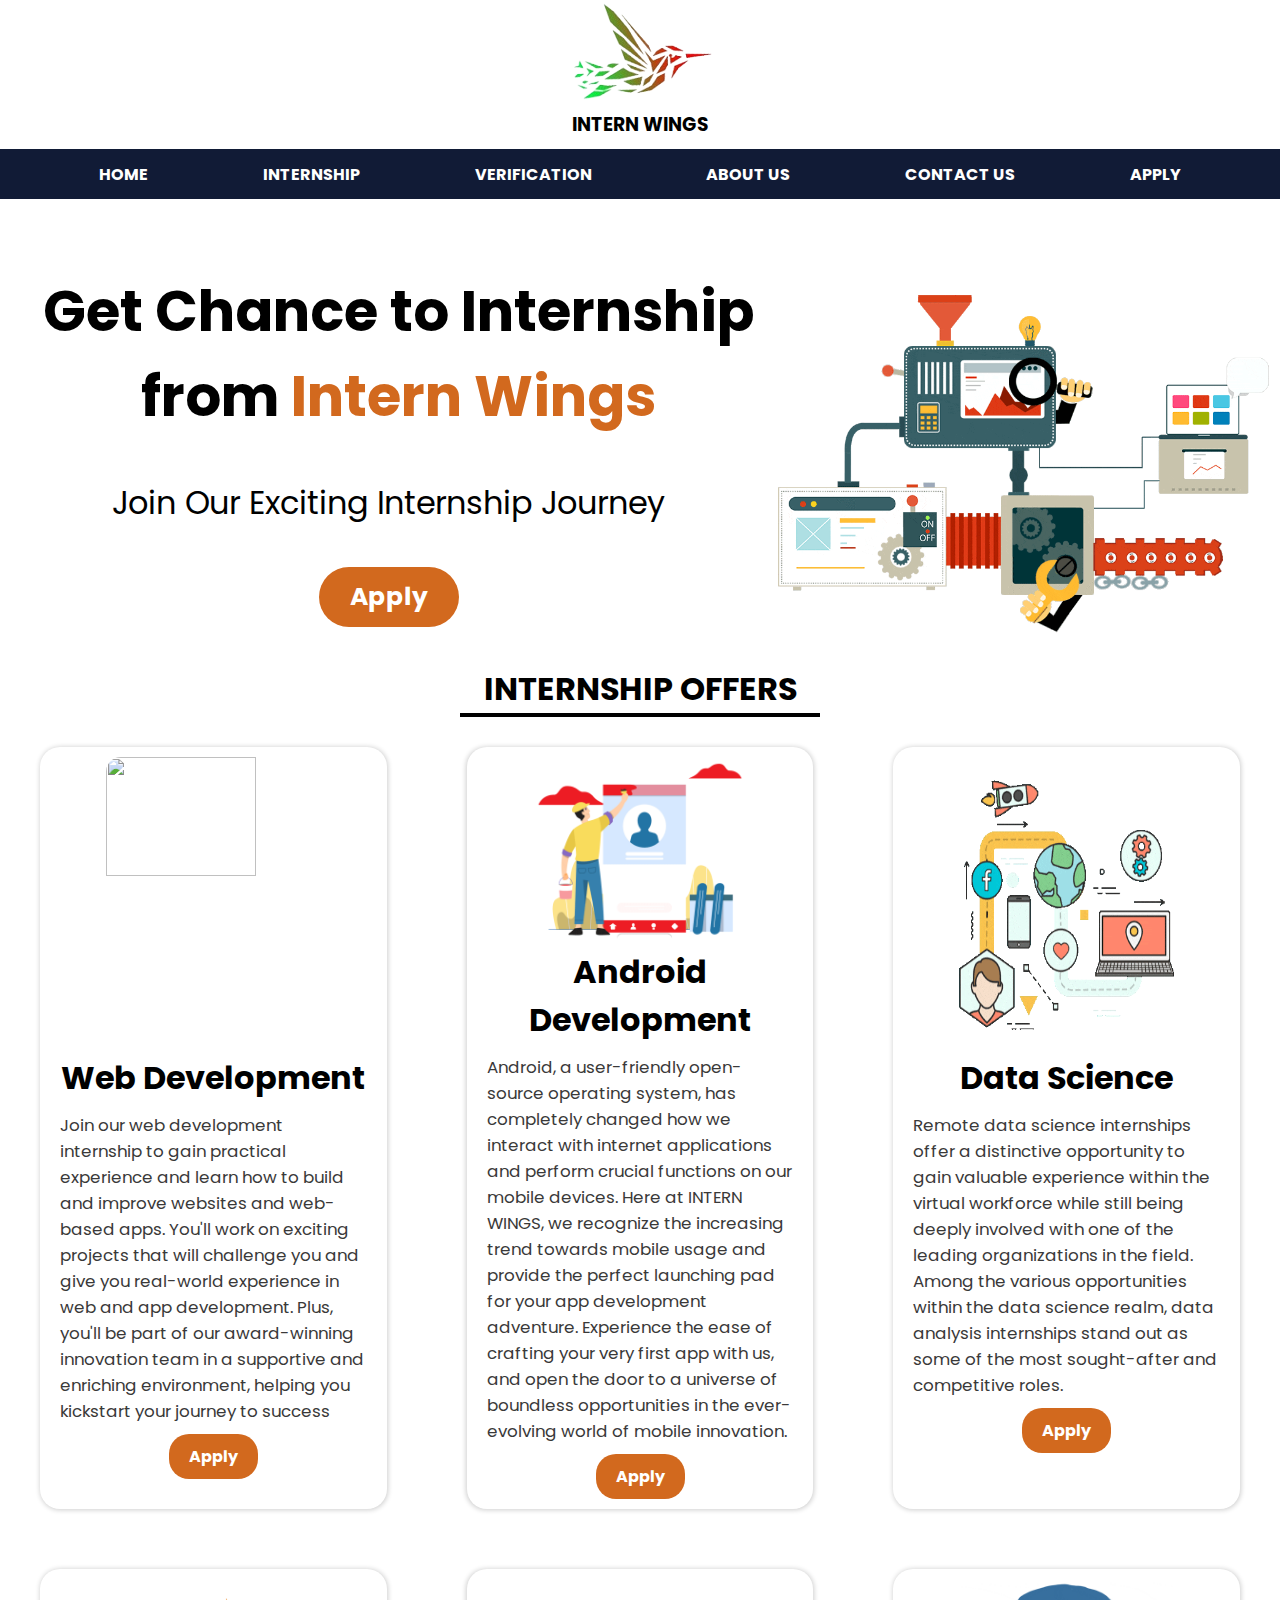
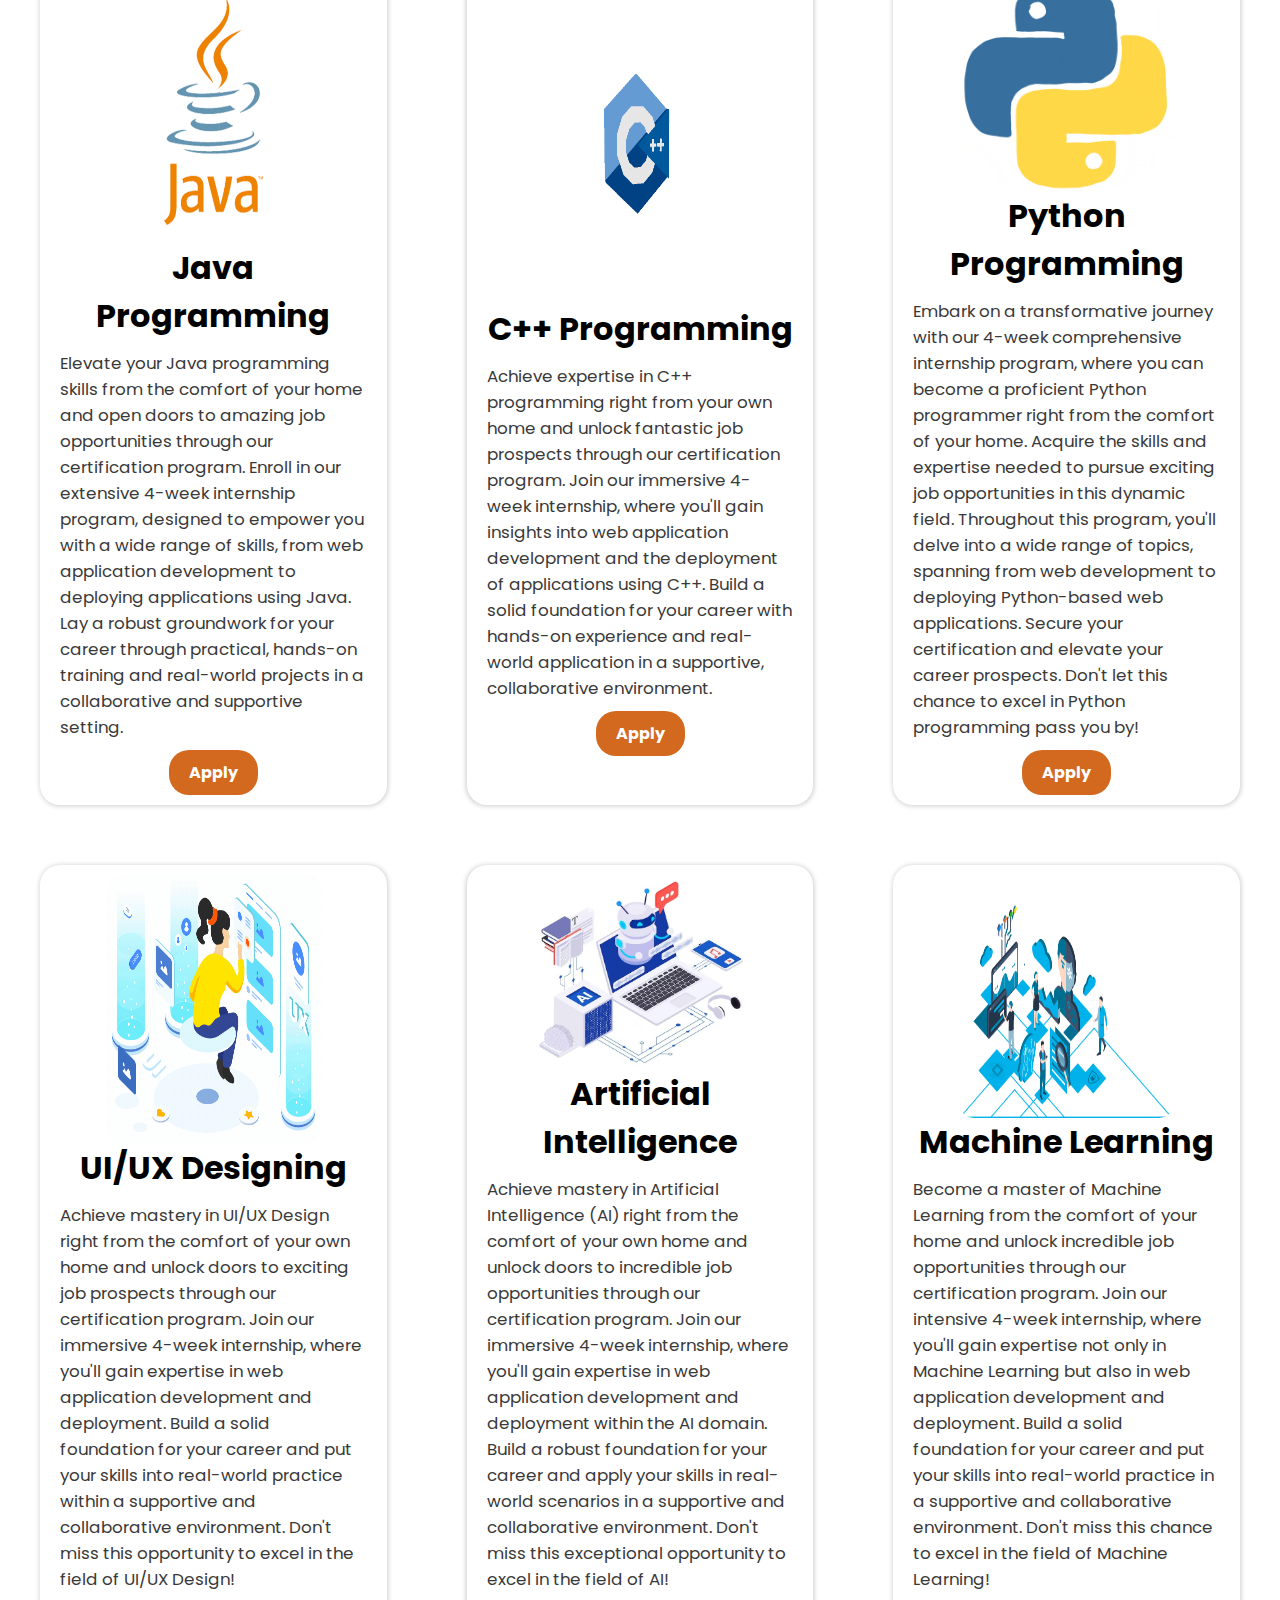
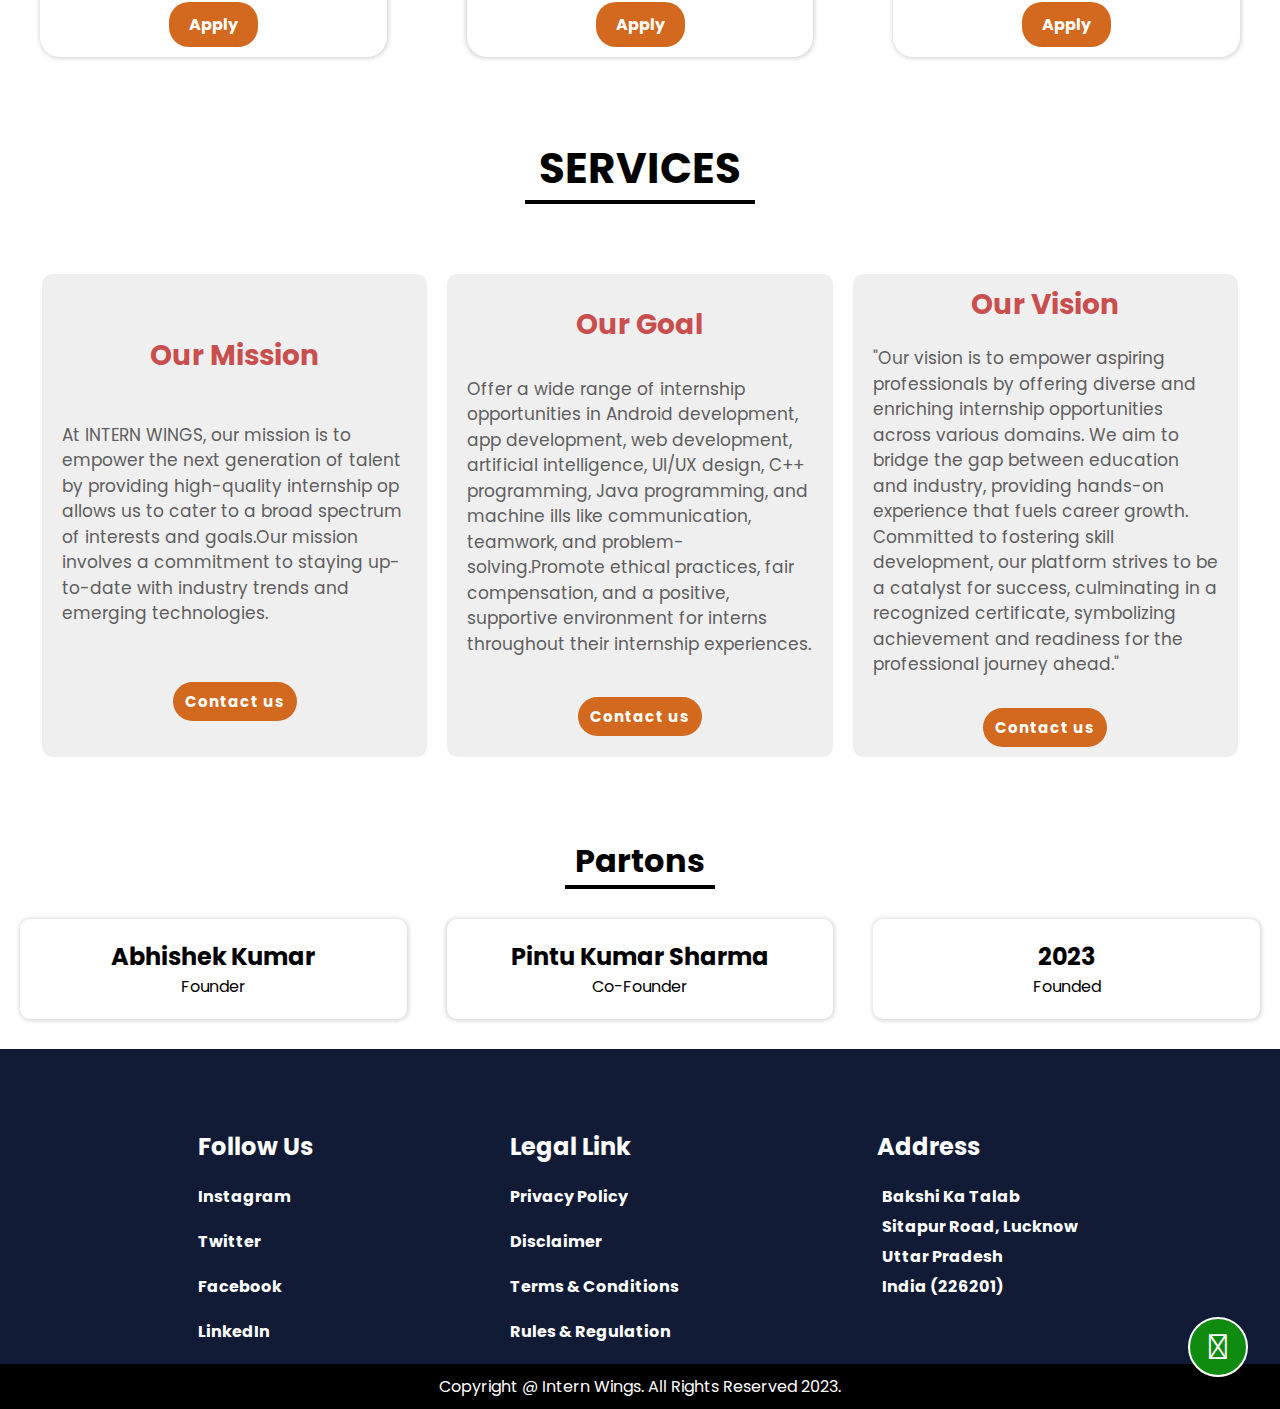
==== index.html @ 5bb70770 "Update index.html" ====
<!DOCTYPE html>
<html lang="en">

<head>
    <meta charset="UTF-8">
    <meta name="viewport" content="width=device-width, initial-scale=1.0">
    <title>internwings</title>
    <link rel="stylesheet" href="https://cdn.jsdelivr.net/npm/locomotive-scroll@3.5.4/dist/locomotive-scroll.css">
    <link rel="stylesheet" href="https://cdnjs.cloudflare.com/ajax/libs/font-awesome/6.5.1/css/all.min.css" integrity="sha512-DTOQO9RWCH3ppGqcWaEA1BIZOC6xxalwEsw9c2QQeAIftl+Vegovlnee1c9QX4TctnWMn13TZye+giMm8e2LwA==" crossorigin="anonymous" referrerpolicy="no-referrer" />
    <link rel="stylesheet" href="style.css">
    <link rel="stylesheet" href="media.css">
    <link rel="stylesheet" href="https://cdnjs.cloudflare.com/ajax/libs/font-awesome/4.7.0/css/font-awesome.min.css">
</head>

<body>
        <!-- wahtsapp -->
        <div class="query">
            <a href="https://api.whatsapp.com/send/?phone=9162320303&text&type=phone_number&app_absent=0">
              <h3><i class="fa-brands fa-whatsapp"></i></h3>
            </a>
           </div>
           <!-- ........................................... -->

    <div class="logo">
        <li><a href="index.html"><img src="img/logo1-removebg-preview.png" alt=""></a></li>
        <li><a href="index.html">
                <h3>INTERN WINGS</h3>
            </a></li>
    </div>
    
                               <!-- NAVBAR -->

    <nav class="navbar">
        <input type="checkbox" id="check">
        <label for="check" class="checkbtn">
            <i class="fa fa-bars"></i>
        </label>
        <label class="logo1">Intern Wings</label>
        <ul>
            <li><a class="active" href="index.html">HOME</a></li>
            <li><a href="#internship">INTERNSHIP</a></li>
            <li><a href="verification.html">VERIFICATION</a></li>
            <li><a href="about.html">ABOUT US</a></li>
            <li><a href="contact.html">CONTACT US</a></li>
            <li><a href="apply.html">APPLY</a></li>
        </ul>
    </nav>
    <div class="panel-1">
        <div class="content">
            <p class="p1">Get Chance to Internship from <span>Intern Wings</span></p>
            <p class="p2">Join Our Exciting Internship Journey</p>
            <a href="apply.html"><button>Apply</button></a>
        </div>
        <div class="gif">
            <img class="img" src="img/head.gif" alt="">
        </div>
    </div>

                   <!-- INTERNSHIP OFFERS SECTION -->

    <div class="panel-2">
        <p class="heading" id="internship">INTERNSHIP OFFERS</p>
        <div class="container">
            <div class="card">
                <img class="img-1" src="img/webdevelopment.gif" alt="">
                <p class="heading-1">Web Development</p>
                <p class="text">Join our web development internship to gain practical experience and learn how to build
                    and
                    improve websites and web-based apps. You'll work on exciting projects that will challenge you and
                    give you real-world experience in web and app development. Plus, you'll be part of our award-winning
                    innovation team in a supportive and enriching environment, helping you kickstart your journey to
                    success</p>
                <a href="https://forms.gle/hcS3HsdXzcc9DKRi8" class="button">Apply</a>
            </div>
            <div class="card">
                <img class="img-1" src="img/android.gif" alt="">
                <p class="heading-1">Android Development</p>
                <p class="text">Android, a user-friendly open-source operating system, has completely changed how we
                    interact with internet applications and perform crucial functions on our mobile devices. Here at
                    INTERN WINGS, we recognize the increasing trend towards mobile usage and provide the perfect
                    launching pad for your app development adventure. Experience the ease of crafting your very first
                    app with us, and open the door to a universe of boundless opportunities in the ever-evolving world
                    of mobile innovation.</p>
                <a href="https://forms.gle/hcS3HsdXzcc9DKRi8" class="button">Apply</a>
            </div>
            <div class="card">
                <img class="img-1" src="img/img5.gif" alt="">
                <p class="heading-1">Data Science</p>
                <p class="text">Remote data science internships offer a distinctive opportunity to gain valuable
                    experience
                    within the virtual workforce while still being deeply involved with one of the leading organizations
                    in the field. Among the various opportunities within the data science realm, data analysis
                    internships stand out as some of the most sought-after and competitive roles.</p>
                <a href="https://forms.gle/hcS3HsdXzcc9DKRi8" class="button">Apply</a>
            </div>
            <div class="card">
                <img class="img-1" src="img/java.gif" alt="">
                <p class="heading-1">Java Programming</p>
                <p class="text">Elevate your Java programming skills from the comfort of your home and open doors to
                    amazing job opportunities through our certification program. Enroll in our extensive 4-week
                    internship program, designed to empower you with a wide range of skills, from web application
                    development to deploying applications using Java. Lay a robust groundwork for your career through
                    practical, hands-on training and real-world projects in a collaborative and supportive setting.</p>
                <a href="https://forms.gle/hcS3HsdXzcc9DKRi8" class="button">Apply</a>
            </div>
            <div class="card">
                <img class="img-1" src="img/c++.gif" alt="">
                <p class="heading-1">C++ Programming</p>
                <p class="text">Achieve expertise in C++ programming right from your own home and unlock fantastic job
                    prospects through our certification program. Join our immersive 4-week internship, where you'll gain
                    insights into web application development and the deployment of applications using C++. Build a
                    solid foundation for your career with hands-on experience and real-world application in a
                    supportive, collaborative environment.</p>
                <a href="https://forms.gle/hcS3HsdXzcc9DKRi8" class="button">Apply</a>
            </div>
            <div class="card">
                <img class="img-1" src="img/python.gif" alt="">
                <p class="heading-1">Python Programming</p>
                <p class="text">Embark on a transformative journey with our 4-week comprehensive internship program,
                    where
                    you can become a proficient Python programmer right from the comfort of your home. Acquire the
                    skills and expertise needed to pursue exciting job opportunities in this dynamic field. Throughout
                    this program, you'll delve into a wide range of topics, spanning from web development to deploying
                    Python-based web applications. Secure your certification and elevate your career prospects. Don't
                    let this chance to excel in Python programming pass you by!</p>
                <a href="https://forms.gle/hcS3HsdXzcc9DKRi8" class="button">Apply</a>
            </div>
            <div class="card">
                <img class="img-1" src="img/ui.gif" alt="">
                <p class="heading-1">UI/UX Designing</p>
                <p class="text">Achieve mastery in UI/UX Design right from the comfort of your own home and unlock doors
                    to
                    exciting job prospects through our certification program. Join our immersive 4-week internship,
                    where you'll gain expertise in web application development and deployment. Build a solid foundation
                    for your career and put your skills into real-world practice within a supportive and collaborative
                    environment. Don't miss this opportunity to excel in the field of UI/UX Design!</p>
                <a href="https://forms.gle/hcS3HsdXzcc9DKRi8" class="button">Apply</a>
            </div>
            <div class="card">
                <img class="img-1" src="img/aisimmage.jpg" alt="">
                <p class="heading-1">Artificial Intelligence</p>
                <p class="text">Achieve mastery in Artificial Intelligence (AI) right from the comfort of your own home
                    and
                    unlock doors to incredible job opportunities through our certification program. Join our immersive
                    4-week internship, where you'll gain expertise in web application development and deployment within
                    the AI domain. Build a robust foundation for your career and apply your skills in real-world
                    scenarios in a supportive and collaborative environment. Don't miss this exceptional opportunity to
                    excel in the field of AI!</p>
                <a href="https://forms.gle/hcS3HsdXzcc9DKRi8" class="button">Apply</a>
            </div>
            <div class="card">
                <img class="img-1" src="img/ML.gif" alt="">
                <p class="heading-1">Machine Learning</p>
                <p class="text">Become a master of Machine Learning from the comfort of your home and unlock incredible
                    job
                    opportunities through our certification program. Join our intensive 4-week internship, where you'll
                    gain expertise not only in Machine Learning but also in web application development and deployment.
                    Build a solid foundation for your career and put your skills into real-world practice in a
                    supportive and collaborative environment. Don't miss this chance to excel in the field of Machine
                    Learning!</p>
                <a href="https://forms.gle/hcS3HsdXzcc9DKRi8" class="button">Apply</a>
            </div>
        </div>
    </div>

    <!-- panel-4 -->

    <div class="section">
        <div class="title">
            <h1>SERVICES</h1>
        </div>
        <div class="services-home">
            <div class="card">
                <div class="icon">
                    <i></i>
                </div>
                <h2>Our Mission</h2>
                <p>At INTERN WINGS, our mission is to empower the next generation of talent by providing high-quality
                    internship op allows us to cater
                    to a broad spectrum of interests and goals.Our mission involves a commitment to staying up-to-date
                    with industry trends and emerging technologies. </p>
                <a href="#lastfooter" class="button">Contact us</a>
            </div>

            <div class="card">
                <div class="icon">
                    <i></i>
                </div>
                <h2>Our Goal</h2>
                <p>Offer a wide range of internship opportunities in Android development, app development, web
                    development, artificial intelligence, UI/UX design, C++ programming, Java programming, and machine
                    ills like communication, teamwork, and problem-solving.Promote
                    ethical practices, fair compensation, and a positive, supportive environment for interns throughout
                    their internship experiences.</p>
                <a href="#lastfooter" class="button">Contact us</a>
            </div>


            <div class="card">
                <div class="icon">
                    <i></i>
                </div>
                <h2>Our Vision</h2>
                <p>"Our vision is to empower aspiring professionals by offering diverse and enriching internship
                    opportunities across various domains. We aim to bridge the gap between education and industry,
                    providing hands-on experience that fuels career growth. Committed to fostering skill development,
                    our platform strives to be a catalyst for success, culminating in a recognized certificate,
                    symbolizing achievement and readiness for the professional journey ahead."</p>
                <a href="#lastfooter" class="button">Contact us</a>
            </div>
        </div>
    </div>



    <!-- panel-3 -->
    <div class="panel-3">
        <h1>Partons</h1>
        <div class="panel-3-base">
            <div class="panel-3-box">
                <a href="#">
                    <h2>Abhishek Kumar</h2>
                </a>
                <p><a href="#">Founder</a></p>
            </div>
            <div class="panel-3-box">
                <a href="#">
                    <h2>Pintu Kumar Sharma </h2>
                </a>
                <p><a href="#">Co-Founder</a></p>
            </div>
            <div class="panel-3-box">
                <h2>2023</h2>
                <p>Founded</p>
            </div>
        </div>
    </div>


    <!-- <div class="view">
        <p>Viewed</p>
        <h1 id="count">0</h1>
        <p>times</p>
    </div>

    <script>
        const countE1 = document.getElementById("count");
        countvisits();

        function countvisits(){
            fetch("")
            .then((res)=> res.json())
            .then((res)=> {
                countE1.innerHTML =res.value;
            });
        }
    </script> -->


    <!-- footer area -->

    <footer>
        <div id="lastfooter" class="usefullist">
            <div  class="implinks">
                <h2>Follow Us</h2>
                <li><a href="#">Instagram</a></li>
                <li><a href="#">Twitter</a></li>
                <li><a href="#">Facebook</a></li>
                <li><a href="https://www.linkedin.com/company/intern-wings/">LinkedIn</a></li>
            </div>

            <div  class="legal">
                <h2>Legal Link</h2>
                <li><a href="#">Privacy Policy</a></li>
                <li><a href="#">Disclaimer</a></li>
                <li><a href="#">Terms & Conditions</a></li>
                <li><a href="https://www.linkedin.com/company/intern-wings/">Rules & Regulation</a></li>
            </div>
            <!-- <div class="contact">
                <h2>Contact Us</h2>
                <li><a href="internwing@gmail.com">internwing@gmail.com</a></li>
            </div> -->
            <div class="address">
                <h2>Address</h2>
                <p class="addpara">Bakshi Ka Talab</p>
                <p>Sitapur Road, Lucknow </p>
                <p>Uttar Pradesh</p>
                <p>India (226201)</p>
            </div>
        </div>
        <div class="copyright">
            <p>Copyright @ Intern Wings. All Rights Reserved 2023.</p>
        </div>
    </footer>

<script src="https://cdn.jsdelivr.net/npm/locomotive-scroll@3.5.4/dist/locomotive-scroll.js"></script>
<script src="scripct.js"></script>
</body>
</html>
---- style.css ----
@import url('https://fonts.googleapis.com/css?family=poppins:400,700,900');
*{
    margin: 0;
    padding: 0;
    box-sizing: border-box;
    list-style: none;
    text-decoration: none;
    font-family: "Poppins", sans-serif;
}

body{

    position: relative;
}
.query{

    width: 60px;
    height: 60px;
    right: 2rem;
    bottom: 2rem;
    align-items: center;
    text-align: center;
    color: #fff;
    position: absolute;
    border: 2px solid #fff;
    border-radius: 50%;
    display: inline-flex;
    justify-content: center;
    background-color: rgb(15, 139, 15);
}

.query a{

    text-decoration: none;
    color: #fff;
    font-size: 30px;
}

.logo{
    text-align: center;
    margin-bottom: 10px;
} 
.logo h3{
    color: black;
}
.navbar{
    background-color: rgb(17, 27, 54);
    height: 50px;
    width: 100%;
}
label.logo1{
    color: white;
    font-size: 35px;
    line-height: 50px;
    padding: 0 50px;
    font-weight: bold;
    display: none;
}
.navbar ul {
    justify-content: space-evenly;
    display: flex;
}
.navbar ul li{
    display: inline-flex;
    line-height: 50px;
    margin: 0.5px;
}
.navbar ul li a{
    color: white;
    font-size: 1rem;
    font-weight: bold;
    padding: 0px 15px;
    text-transform: uppercase;
}
.navbar ul li a:hover{
    color: rgb(252, 151, 56);
}
.checkbtn{
    font-size: 1.5rem;
    color: white;
    float: right;
    line-height: 50px;
    margin-right: 15px;
    cursor: pointer;
    display: none;
}
#check{
    display: none;
}

/*panel-1*/
.panel-1{
    display: flex;
    width: 100%;
}
.panel-1 .content{
    text-align: center;
}
.panel-1 .content .p1{
    font-size: 3.5rem;
    font-weight: bold;
    padding-top: 70px;
    padding-left: 20px;
}
.panel-1 .content .p1 span{
    color: chocolate;
}
.panel-1 .content .p2{
    font-size: 2rem;
    padding: 40px;
}
.panel-1 .content button{
    font-size: 25px;
    border-radius: 50px;
    border: transparent;
    color: white;
    background-color: chocolate;
    height: 60px;
    width: 140px;
    font-weight: bold;
}

.panel-1 .gif .img{
    
    width: 100%;
    padding-right: 10px;
}
.panel-1 .content button:hover{
    background-color: royalblue;
    
}


/* pannel-2 */
.panel-2{
    max-width: 100%;
    margin: 0 auto;
}
.panel-2 .heading{
    text-align: center;
    font-size: 2rem;
    margin-top: 20px;
    font-weight: bold ;
}

.panel-2 .heading::after{
    content: "";
    height: 4px;
    width: 40vh;
    background-color: #000;
    display: block;
    margin:auto;
}

.panel-2 .container {
    align-items: center;
    flex-wrap: wrap;
    display: flex;
    justify-content: space-between; 
}
.container .card{
    flex:  1 1 20rem;
    display: flex;
    margin: 30px 40px;
    flex-direction: column;
    background-color: #ffff;
    box-shadow: .01px .01px 5px .01px #cecece;
    padding: 10px 20px;
    border-radius: 20px;
    align-self: normal;
    align-items: center;
}
.card img{
    height: 40%;
    width: 70%;
    border-radius: 15px;
    
}

.card p{
    margin-bottom: 10px;
}
.card .heading-1{
    font-size: 2rem;
    font-weight: bold;
    text-align: center;
}
.card .text{
    font-size: 1.05rem;
    color: #3a3939;
}
.card .button{
    display: inline-block;
    background-color: chocolate;
    color: white;
    text-align: center;
    padding: 10px 20px;
    font-weight: bold;
    border-radius: 20px;
    /* -webkit-border-radius:5px;
    -moz-border-radius: 5px;
    -ms-border-radius:5px;
    -o-border-radius:5px; */
}
.card .button:hover{
    background-color: royalblue; 
}

/* panel-3 */

.panel-3{
    width: 100%;
}
 
.panel-3 h1{
    text-align: center;
    margin-top: 80px;
}

.panel-3 h1::after{

    content: "";
    height: 4px;
    width: 150px;
    background-color: #000;
    display: block;
    margin:auto;
   
}
.panel-3 .panel-3-base{
    align-items: center;
    flex-wrap: wrap;
    display: flex;
    justify-content: space-between; 
}
.panel-3 .panel-3-base .panel-3-box{
    flex:  1 1 20rem;
    display: flex;
    margin: 30px 20px;
    flex-direction: column;
    background-color: #ffff;
    box-shadow: .01px .01px 5px .01px #cecece;
    padding: 20px 30px;
    border-radius: 10px;
    align-self: normal;
    align-items: center;
}
.panel-3-box a{
    color: black;
}





/* panel-4 */
.title h1{
    text-align: center;
    padding-top: 50px;
    font-size: 42px;
}
.title h1::after{
    content: "";
    height: 4px;
    width: 230px;
    background-color: #000;
    display: block;
    margin:auto;

}
.services-home{
    width: 95%;
    display: flex;
    justify-content: space-between;
    align-items: center;
    margin: 70px auto;
    text-align: center;
}
.services-home .card{
    width: 100%;
    display: flex;
    justify-content: space-evenly;
    align-items: center;
    flex-direction: column;
    margin: 0px 10px;
    padding: 10px 20px;
    background-color: #efefef;
    border-radius: 10px;
    align-self: normal;
    cursor: pointer;
}
.services-home .card:hover{
    background-color: #b8d4de;
    transition: 0.4s ease;
}
/* .card .icon{
    font-size: 35px;
    margin-bottom: 10px;

} */
.services-home .card h2{
    font-size: 28px;
    color: #c94f4f;
    margin-bottom: 20px;
}
.services-home .card p{
    font-size: 17px;
    margin-bottom: 30px;
    text-align: left;
    line-height: 1.5;
    color: #5e5e5e;
}
.services-home .button{
    font-size: 15px;
    text-decoration: none;
    color: #fff;
    background-color: chocolate;
    padding: 8px 12px;
    border: 5px;
    letter-spacing: 1px;

}
.services-home .button:hover{
    background-color: royalblue;
    transition: 0.4s ease;
}

/*footer section*/
   /* Footer Area */
footer {

    width: 100%;
    background-color: rgb(17, 27, 54);
}

.usefullist {

    display: flex;
    padding-top: 80px;
    padding-bottom: 20px;
    justify-content: space-evenly;
}

.usefullist li {
    margin-top: 20px;
    list-style: none;
}

.usefullist h2 {
    color: #fff;
}

.address h2{
    margin-bottom: 20px;
}

.usefullist p{
    color: #fff;
    font-weight: bold;
    margin: 5px;
}

.usefullist li a {

    color: #fff;
    font-size: 1rem;
    font-weight: bold;
    text-decoration: none;
}

.usefullist li a:hover {

    color: chocolate;
    transition: all ease 0.5s;
}

.copyright{

    text-align: center;
    font-size: 1rem;
    color: #fff;
    padding: 10px;
    background-color: black;
}


/* services panel-4 */
@media screen and (max-width: 940px){
    .services-home{
        display: flex;
        flex-direction: column;
    }
    .services-home .card{
        width: 100%;
        display: flex;
        justify-content: space-evenly;
        align-items: center;
        flex-direction: column;
        margin: 10px 0px;
        padding: 10px 20px;
        background-color: #efefef;
        border-radius: 10px;
        
    }
}
---- media.css ----
/* navbar */
 @media (max-width: 952px) {
    
    .navbar ul li a{
        font-size: 16px;
    }
}
@media (max-width: 1050px) {
    label.logo1{
        font-size: 5px;
        padding-left: 30px;
        display: inline-block;
    }
    .logo{
        display: none;
    }

    .checkbtn{
        display: block;
    }
    .navbar{
        position: fixed;
        border-bottom: 2px solid #fefefe;
    }
    ul{
        flex-direction: column;
        position: fixed;
        width:50%;
        display: block;
        background: #2c3e50;
        top:50px;
        left: -100%;
        text-align: center;
        transition: all .5s;

    }
    .navbar ul li{
        display: block;
        margin: 3px;
        line-height: 30px;
    }
    .navbar ul li a{
        font-size: 0.9rem;
    }
    /* a.hover,a.active{
        background: none;
        color: #0082e6;
    } */
    #check:checked ~ ul{
        left: 0;

    }
    label.logo1{
        color: white;
        font-size: 1.2rem;
        line-height: 50px;
        padding: 0 10px;
        font-weight: bold;
    }
    
}
@media (max-width: 1050px){
    .panel-1{
        flex-direction: column;
        padding-right: 5px;
    }
    .panel-1 .content .p1{
        font-size: 2.5rem;
    }
    .panel-1 .gif .img{
        width: 100%;
        height: 550px;
        padding: 20px;
        
    }
}

@media (max-width: 530px){
    .panel-1 .content .p1{
        font-size: 2rem;
    }
    .panel-1 .content .p2{
        font-size: 1.5rem;
    }
}
@media (max-width: 370px){
    .panel-1 .content .p1{
        font-size: 1.5rem;
        margin-top: 10px;
    }
    .panel-1 .content .p2{
        font-size: 1.5rem;
    }
    .panel-1 .content button{
        font-size: 20px;
        border-radius: 35px;
        border: transparent;
        color: white;
        background-color: chocolate;
        height: 40px;
        width: 100px;
        font-weight: bold;
    }
}
@media (max-width: 311px){
    .panel-1 .content .p1{
        margin-top: 10px;
        font-size: 1.3rem;
    }
    .panel-1 .content .p2{
        font-size: 1.3rem;
    }
    .panel-1 .content button{
        font-size: 20px;
        border-radius: 35px;
        border: transparent;
        color: white;
        background-color: chocolate;
        height: 50px;
        width: 100px;
        font-weight: bold;
    }
}

/* verification */
@media (max-width: 530px){
    .verification .Verify{
        font-size: 1.2rem;
        padding-top: 10px;
    }

}

@media (max-width: 1050px){
    .Verification{
        margin-top: 100px;
    }
    .Verify{
        margin-top: 50px;

    }
}
@media (max-width: 520px){
    .verification .verifybtn{
        margin-top: 20px;
        padding: 20px;
    }
}




/* footer */

@media (max-width: 530px){
    .usefullist {
        flex-direction: column;
        text-align: center;
        justify-content: center;
    }
    .contact,.address{
        margin-top: 50px;
    }
}
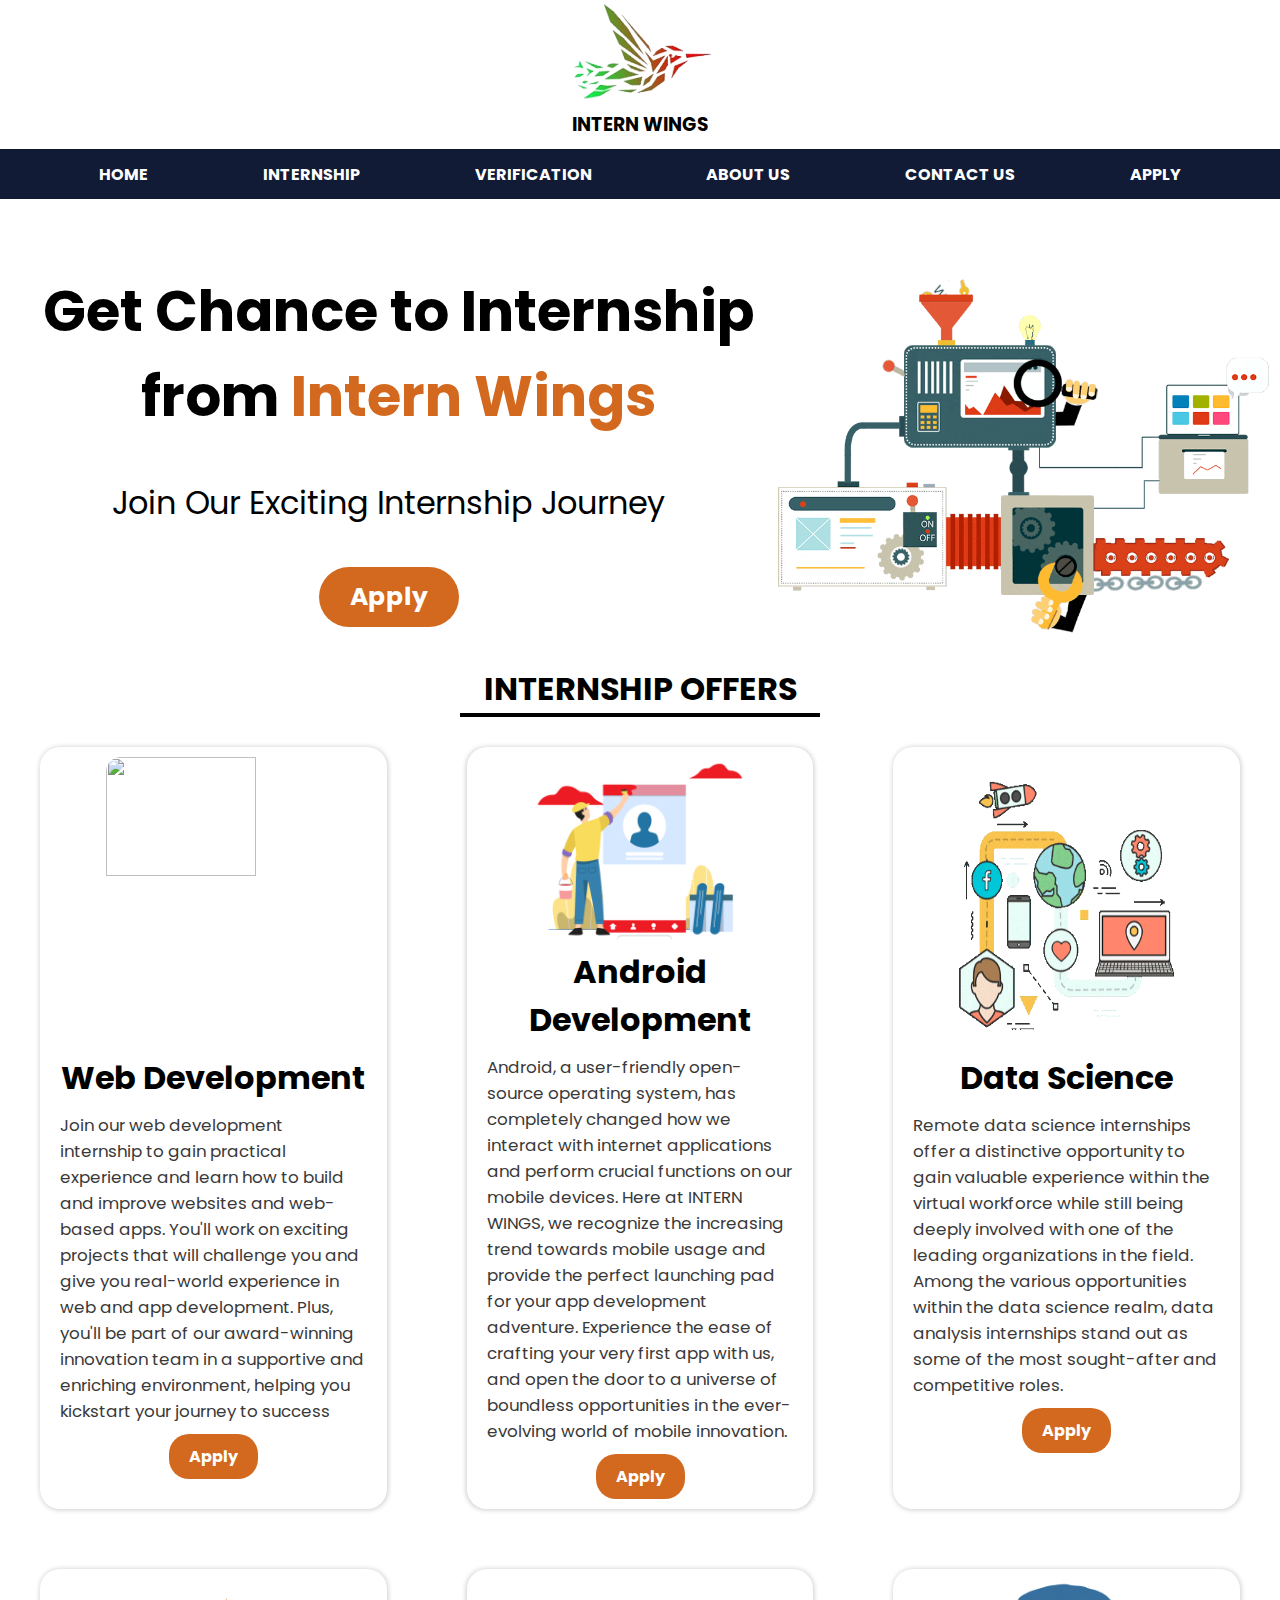
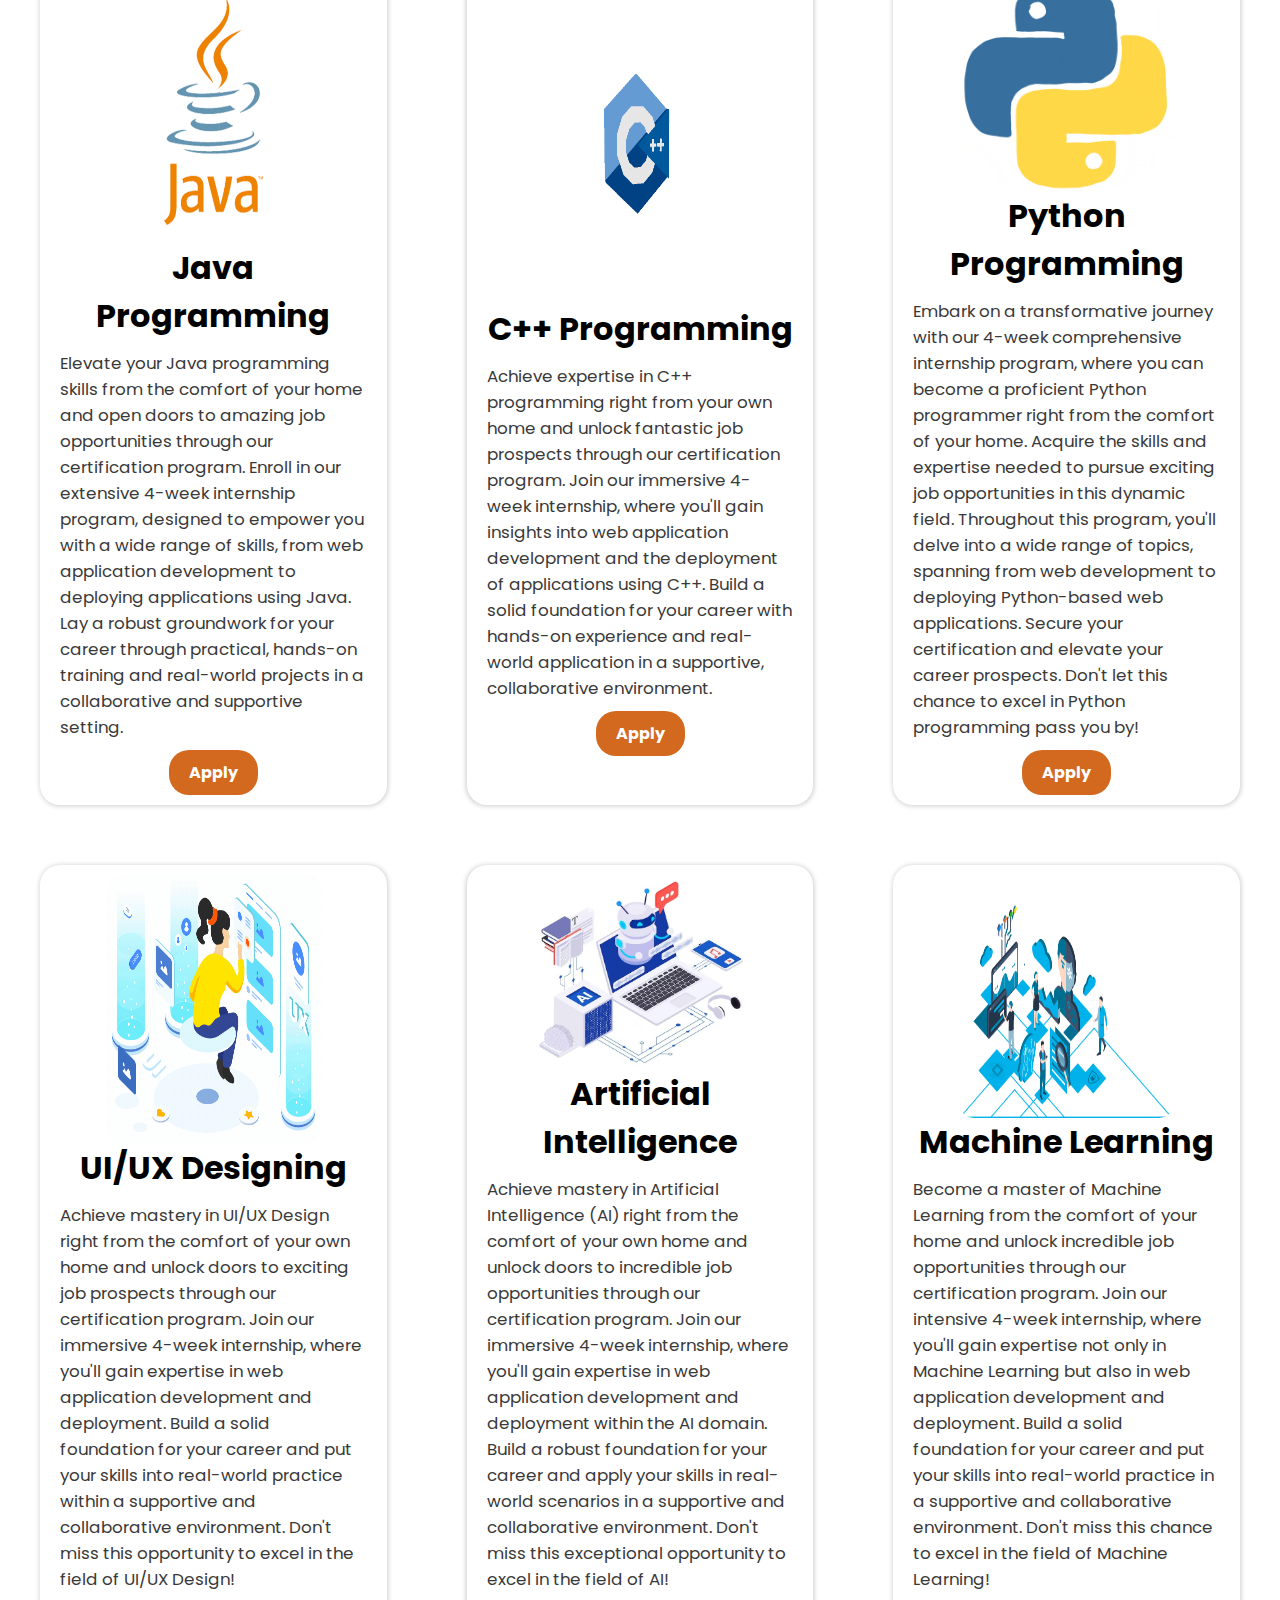
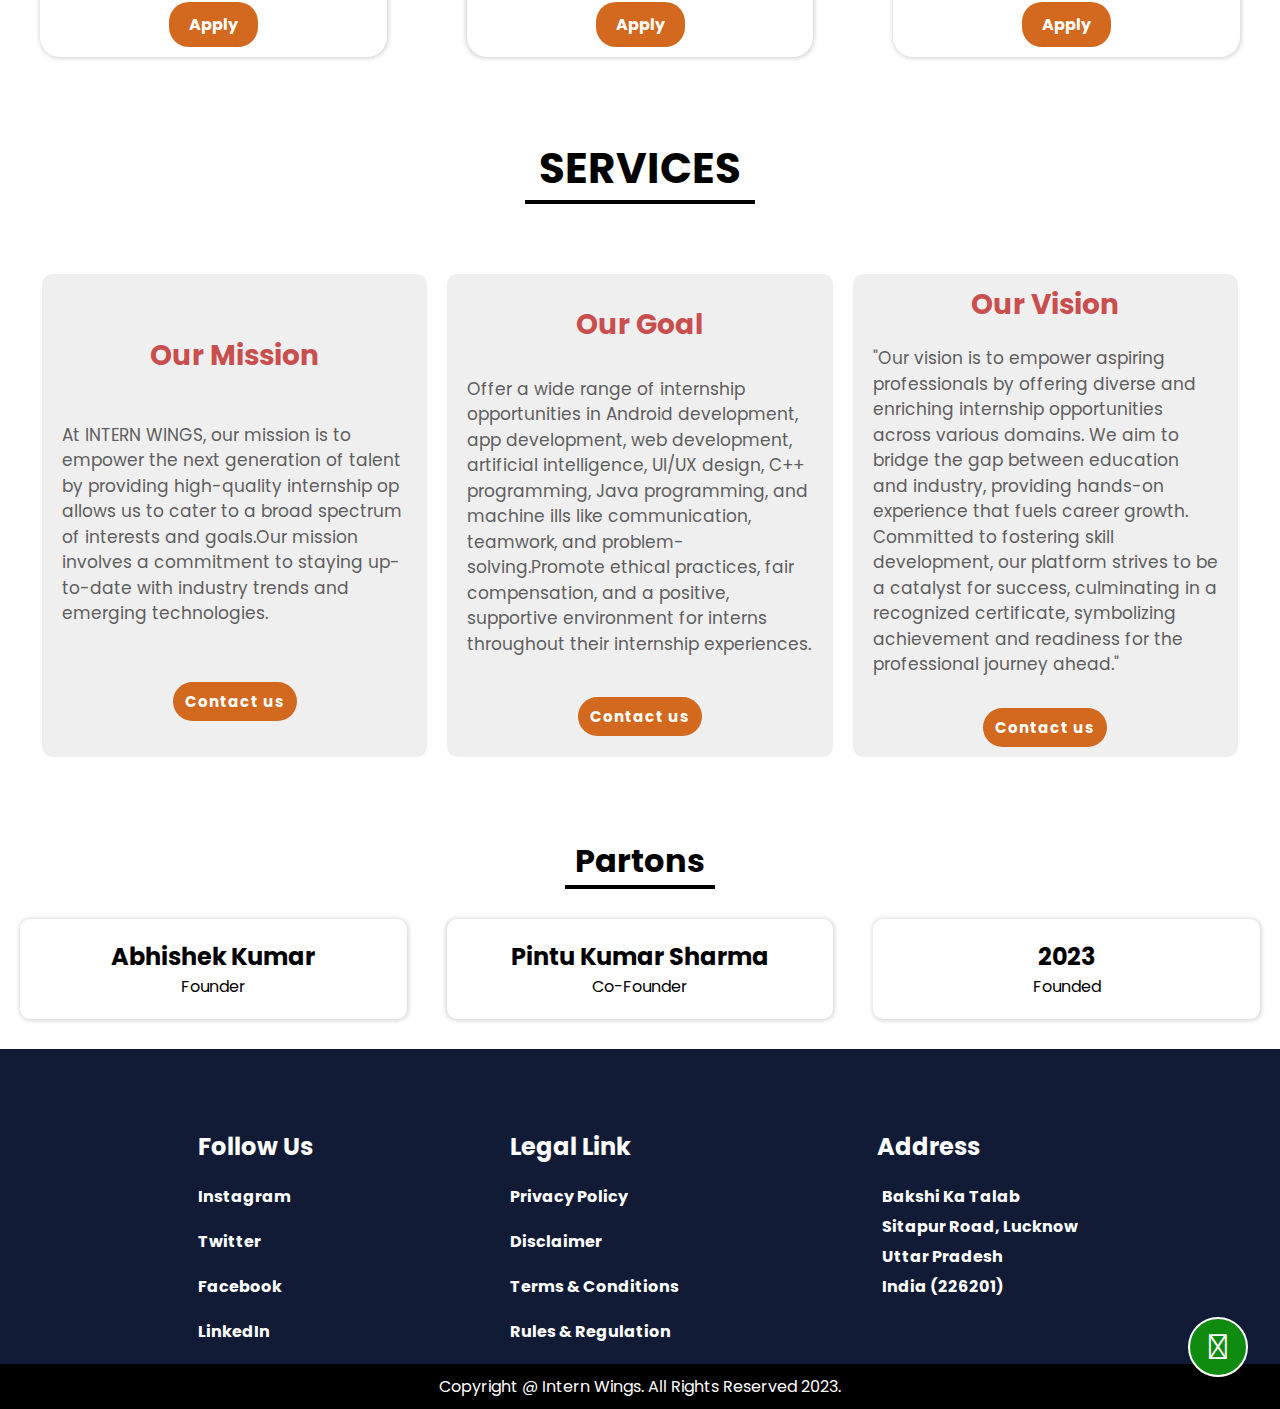
==== commit 967ee86c: "Merge pull request #8 from shivanand91/main" ====
--- a/index.html
+++ b/index.html
@@ -218,10 +218,10 @@
         <h1>Partons</h1>
         <div class="panel-3-base">
             <div class="panel-3-box">
-                <a href="#">
+                <a href="founder.html">
                     <h2>Abhishek Kumar</h2>
                 </a>
-                <p><a href="#">Founder</a></p>
+                <p><a href="founder.html">Founder</a></p>
             </div>
             <div class="panel-3-box">
                 <a href="#">
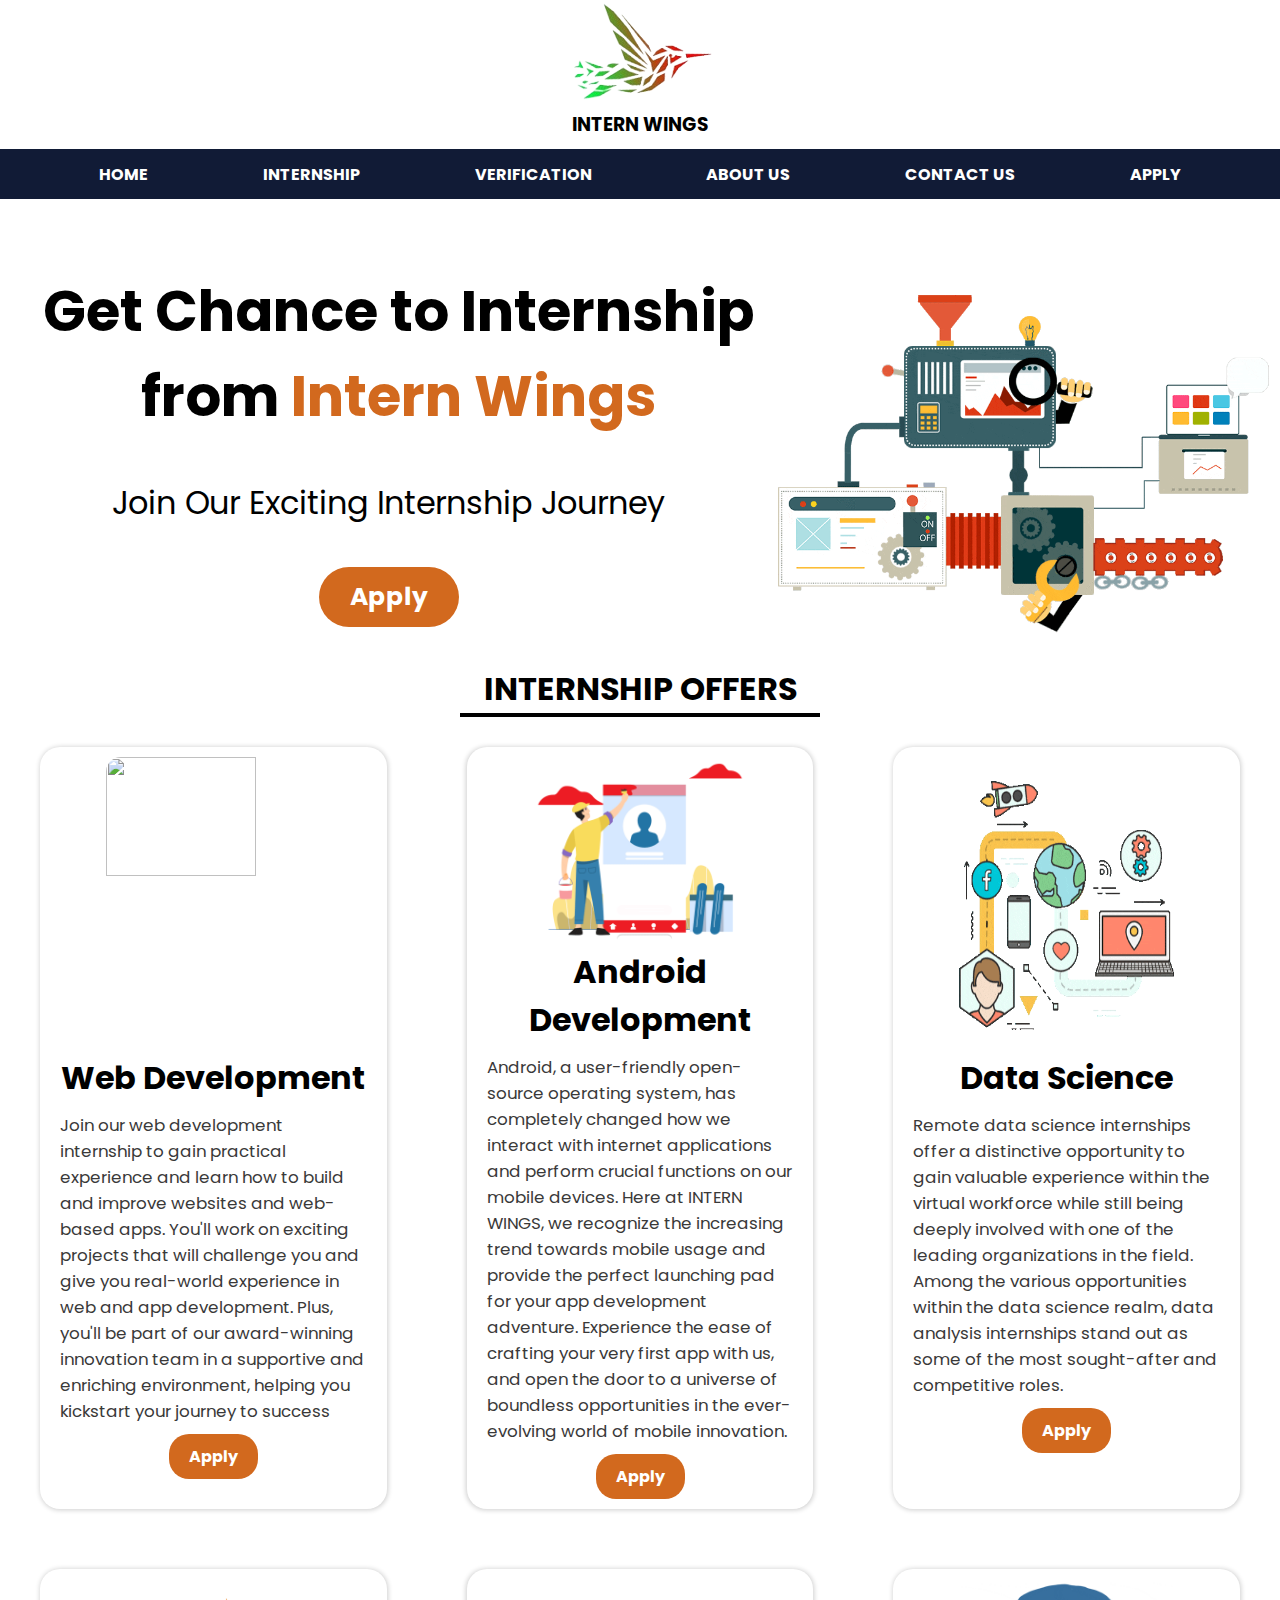
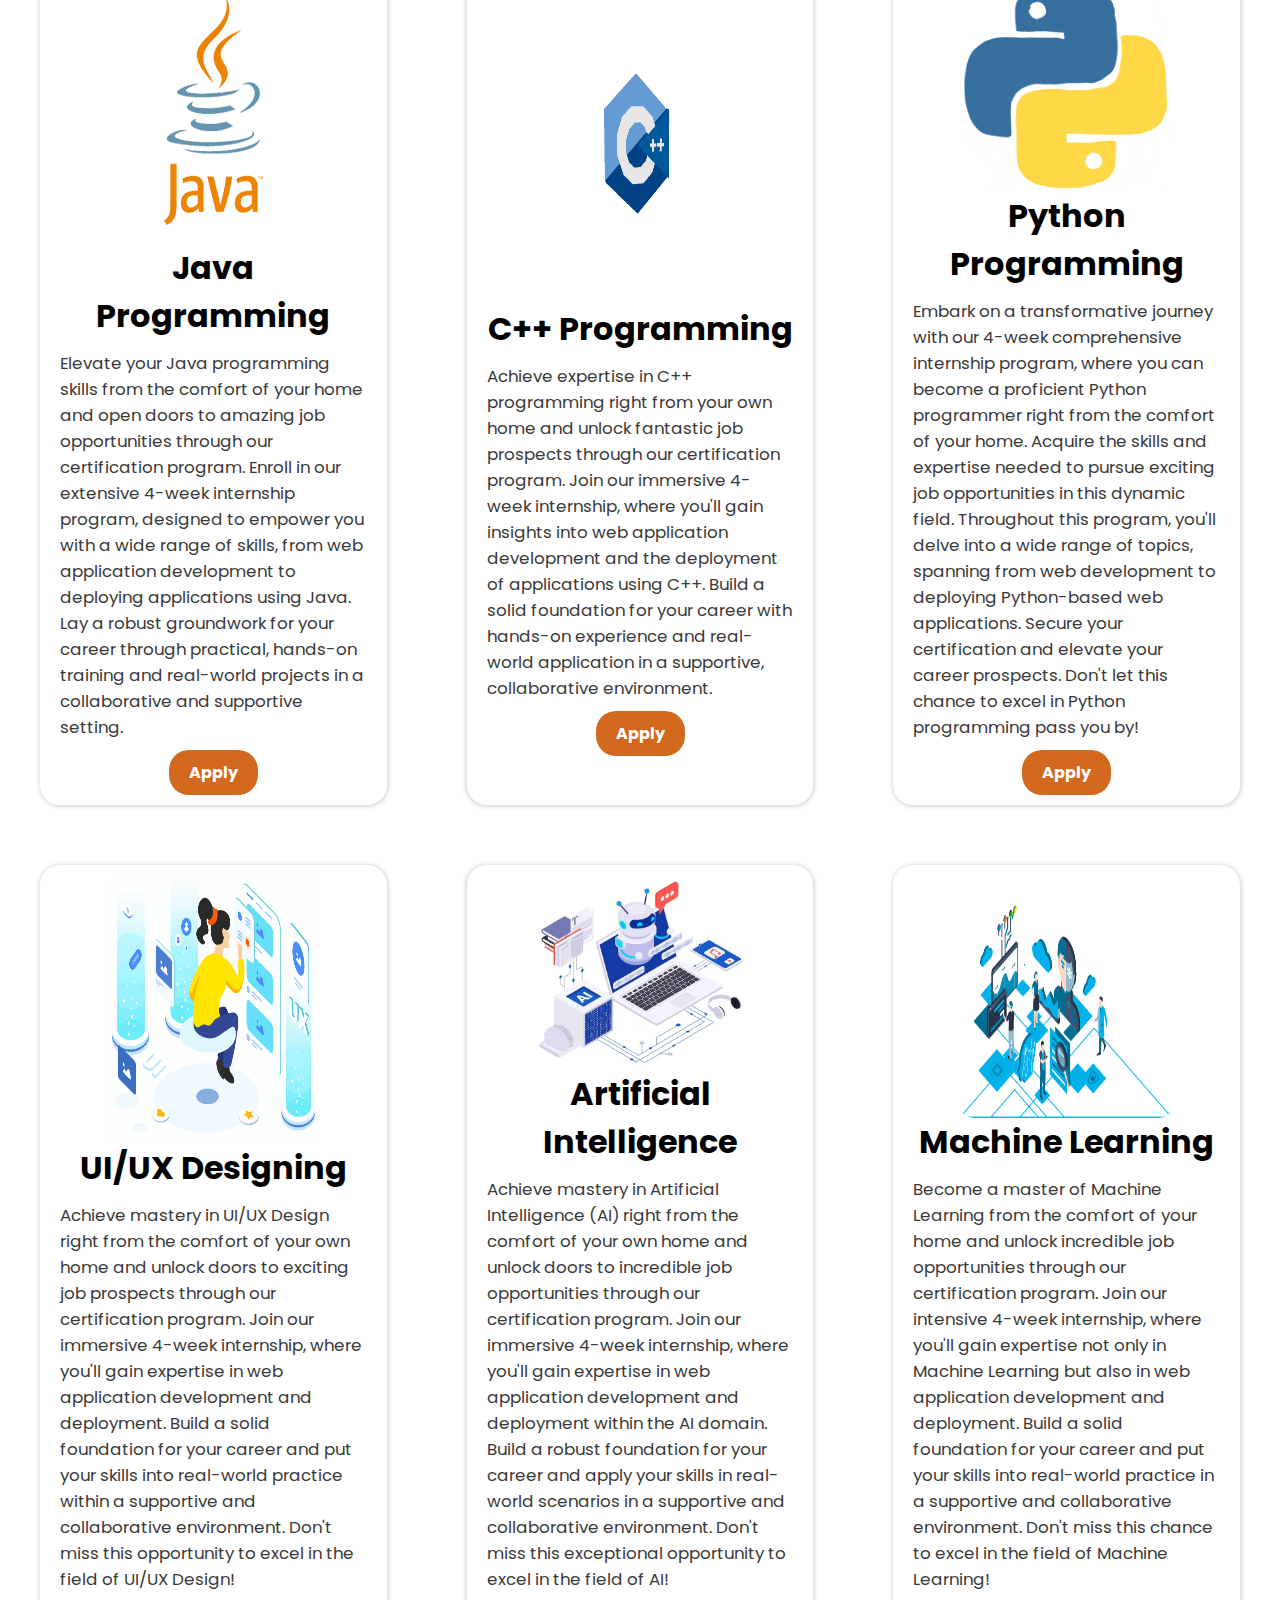
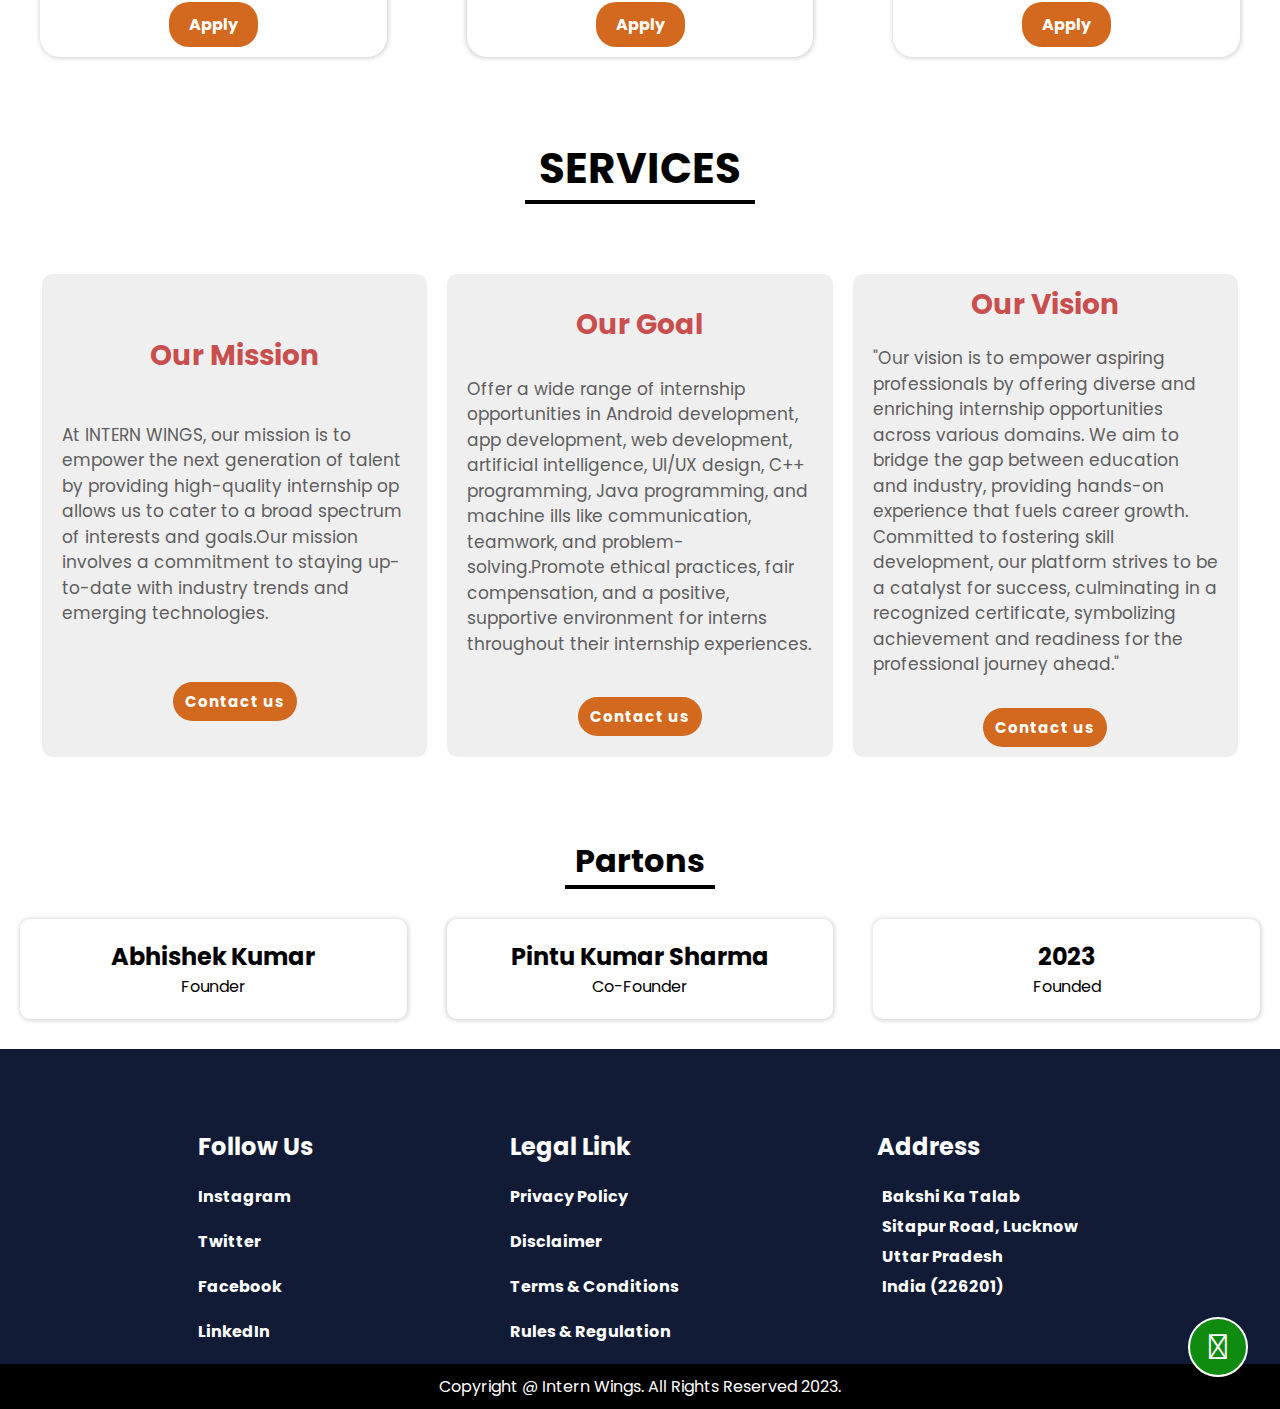
==== commit ee041e15: "Update index.html" ====
--- a/index.html
+++ b/index.html
@@ -6,20 +6,22 @@
     <meta name="viewport" content="width=device-width, initial-scale=1.0">
     <title>internwings</title>
     <link rel="stylesheet" href="https://cdn.jsdelivr.net/npm/locomotive-scroll@3.5.4/dist/locomotive-scroll.css">
-    <link rel="stylesheet" href="https://cdnjs.cloudflare.com/ajax/libs/font-awesome/6.5.1/css/all.min.css" integrity="sha512-DTOQO9RWCH3ppGqcWaEA1BIZOC6xxalwEsw9c2QQeAIftl+Vegovlnee1c9QX4TctnWMn13TZye+giMm8e2LwA==" crossorigin="anonymous" referrerpolicy="no-referrer" />
+    <link rel="stylesheet" href="https://cdnjs.cloudflare.com/ajax/libs/font-awesome/6.5.1/css/all.min.css"
+        integrity="sha512-DTOQO9RWCH3ppGqcWaEA1BIZOC6xxalwEsw9c2QQeAIftl+Vegovlnee1c9QX4TctnWMn13TZye+giMm8e2LwA=="
+        crossorigin="anonymous" referrerpolicy="no-referrer" />
     <link rel="stylesheet" href="style.css">
     <link rel="stylesheet" href="media.css">
     <link rel="stylesheet" href="https://cdnjs.cloudflare.com/ajax/libs/font-awesome/4.7.0/css/font-awesome.min.css">
 </head>
 
 <body>
-        <!-- wahtsapp -->
-        <div class="query">
-            <a href="https://api.whatsapp.com/send/?phone=9162320303&text&type=phone_number&app_absent=0">
-              <h3><i class="fa-brands fa-whatsapp"></i></h3>
-            </a>
-           </div>
-           <!-- ........................................... -->
+    <!-- wahtsapp -->
+    <div class="query">
+        <a href="https://api.whatsapp.com/send/?phone=9162320303&text&type=phone_number&app_absent=0">
+            <h3><i class="fa-brands fa-whatsapp"></i></h3>
+        </a>
+    </div>
+    <!-- ........................................... -->
 
     <div class="logo">
         <li><a href="index.html"><img src="img/logo1-removebg-preview.png" alt=""></a></li>
@@ -27,8 +29,8 @@
                 <h3>INTERN WINGS</h3>
             </a></li>
     </div>
-    
-                               <!-- NAVBAR -->
+
+    <!-- NAVBAR -->
 
     <nav class="navbar">
         <input type="checkbox" id="check">
@@ -56,7 +58,7 @@
         </div>
     </div>
 
-                   <!-- INTERNSHIP OFFERS SECTION -->
+    <!-- INTERNSHIP OFFERS SECTION -->
 
     <div class="panel-2">
         <p class="heading" id="internship">INTERNSHIP OFFERS</p>
@@ -70,7 +72,8 @@
                     give you real-world experience in web and app development. Plus, you'll be part of our award-winning
                     innovation team in a supportive and enriching environment, helping you kickstart your journey to
                     success</p>
-                <a href="https://forms.gle/hcS3HsdXzcc9DKRi8" class="button">Apply</a>
+                <a href="https://forms.gle/krXGixBe2BLHroFJ6"
+                    class="button">Apply</a>
             </div>
             <div class="card">
                 <img class="img-1" src="img/android.gif" alt="">
@@ -81,7 +84,7 @@
                     launching pad for your app development adventure. Experience the ease of crafting your very first
                     app with us, and open the door to a universe of boundless opportunities in the ever-evolving world
                     of mobile innovation.</p>
-                <a href="https://forms.gle/hcS3HsdXzcc9DKRi8" class="button">Apply</a>
+                <a href="https://forms.gle/ycY1yaetkJCb8Th7A" class="button">Apply</a>
             </div>
             <div class="card">
                 <img class="img-1" src="img/img5.gif" alt="">
@@ -91,7 +94,7 @@
                     within the virtual workforce while still being deeply involved with one of the leading organizations
                     in the field. Among the various opportunities within the data science realm, data analysis
                     internships stand out as some of the most sought-after and competitive roles.</p>
-                <a href="https://forms.gle/hcS3HsdXzcc9DKRi8" class="button">Apply</a>
+                <a href="https://forms.gle/x7XEXXCUi5Ec2wVx7" class="button">Apply</a>
             </div>
             <div class="card">
                 <img class="img-1" src="img/java.gif" alt="">
@@ -101,7 +104,7 @@
                     internship program, designed to empower you with a wide range of skills, from web application
                     development to deploying applications using Java. Lay a robust groundwork for your career through
                     practical, hands-on training and real-world projects in a collaborative and supportive setting.</p>
-                <a href="https://forms.gle/hcS3HsdXzcc9DKRi8" class="button">Apply</a>
+                <a href="https://forms.gle/BKjUVdwR6ZVqLb6o7" class="button">Apply</a>
             </div>
             <div class="card">
                 <img class="img-1" src="img/c++.gif" alt="">
@@ -111,7 +114,7 @@
                     insights into web application development and the deployment of applications using C++. Build a
                     solid foundation for your career with hands-on experience and real-world application in a
                     supportive, collaborative environment.</p>
-                <a href="https://forms.gle/hcS3HsdXzcc9DKRi8" class="button">Apply</a>
+                <a href="https://forms.gle/ZK8yKZeaHSSJagis5" class="button">Apply</a>
             </div>
             <div class="card">
                 <img class="img-1" src="img/python.gif" alt="">
@@ -123,7 +126,7 @@
                     this program, you'll delve into a wide range of topics, spanning from web development to deploying
                     Python-based web applications. Secure your certification and elevate your career prospects. Don't
                     let this chance to excel in Python programming pass you by!</p>
-                <a href="https://forms.gle/hcS3HsdXzcc9DKRi8" class="button">Apply</a>
+                <a href="https://forms.gle/69mVPWcjvvXbGpys6" class="button">Apply</a>
             </div>
             <div class="card">
                 <img class="img-1" src="img/ui.gif" alt="">
@@ -134,7 +137,7 @@
                     where you'll gain expertise in web application development and deployment. Build a solid foundation
                     for your career and put your skills into real-world practice within a supportive and collaborative
                     environment. Don't miss this opportunity to excel in the field of UI/UX Design!</p>
-                <a href="https://forms.gle/hcS3HsdXzcc9DKRi8" class="button">Apply</a>
+                <a href="https://forms.gle/ExUpCwaYTAAvevhx8" class="button">Apply</a>
             </div>
             <div class="card">
                 <img class="img-1" src="img/aisimmage.jpg" alt="">
@@ -146,7 +149,7 @@
                     the AI domain. Build a robust foundation for your career and apply your skills in real-world
                     scenarios in a supportive and collaborative environment. Don't miss this exceptional opportunity to
                     excel in the field of AI!</p>
-                <a href="https://forms.gle/hcS3HsdXzcc9DKRi8" class="button">Apply</a>
+                <a href="https://forms.gle/4xaXW1YkPR8nP7tx9" class="button">Apply</a>
             </div>
             <div class="card">
                 <img class="img-1" src="img/ML.gif" alt="">
@@ -158,7 +161,7 @@
                     Build a solid foundation for your career and put your skills into real-world practice in a
                     supportive and collaborative environment. Don't miss this chance to excel in the field of Machine
                     Learning!</p>
-                <a href="https://forms.gle/hcS3HsdXzcc9DKRi8" class="button">Apply</a>
+                <a href="https://forms.gle/TrWZThpCkEoJDTnCA" class="button">Apply</a>
             </div>
         </div>
     </div>
@@ -261,7 +264,7 @@
 
     <footer>
         <div id="lastfooter" class="usefullist">
-            <div  class="implinks">
+            <div class="implinks">
                 <h2>Follow Us</h2>
                 <li><a href="#">Instagram</a></li>
                 <li><a href="#">Twitter</a></li>
@@ -269,7 +272,7 @@
                 <li><a href="https://www.linkedin.com/company/intern-wings/">LinkedIn</a></li>
             </div>
 
-            <div  class="legal">
+            <div class="legal">
                 <h2>Legal Link</h2>
                 <li><a href="#">Privacy Policy</a></li>
                 <li><a href="#">Disclaimer</a></li>
@@ -293,7 +296,8 @@
         </div>
     </footer>
 
-<script src="https://cdn.jsdelivr.net/npm/locomotive-scroll@3.5.4/dist/locomotive-scroll.js"></script>
-<script src="scripct.js"></script>
+    <script src="https://cdn.jsdelivr.net/npm/locomotive-scroll@3.5.4/dist/locomotive-scroll.js"></script>
+    <script src="scripct.js"></script>
 </body>
+
 </html>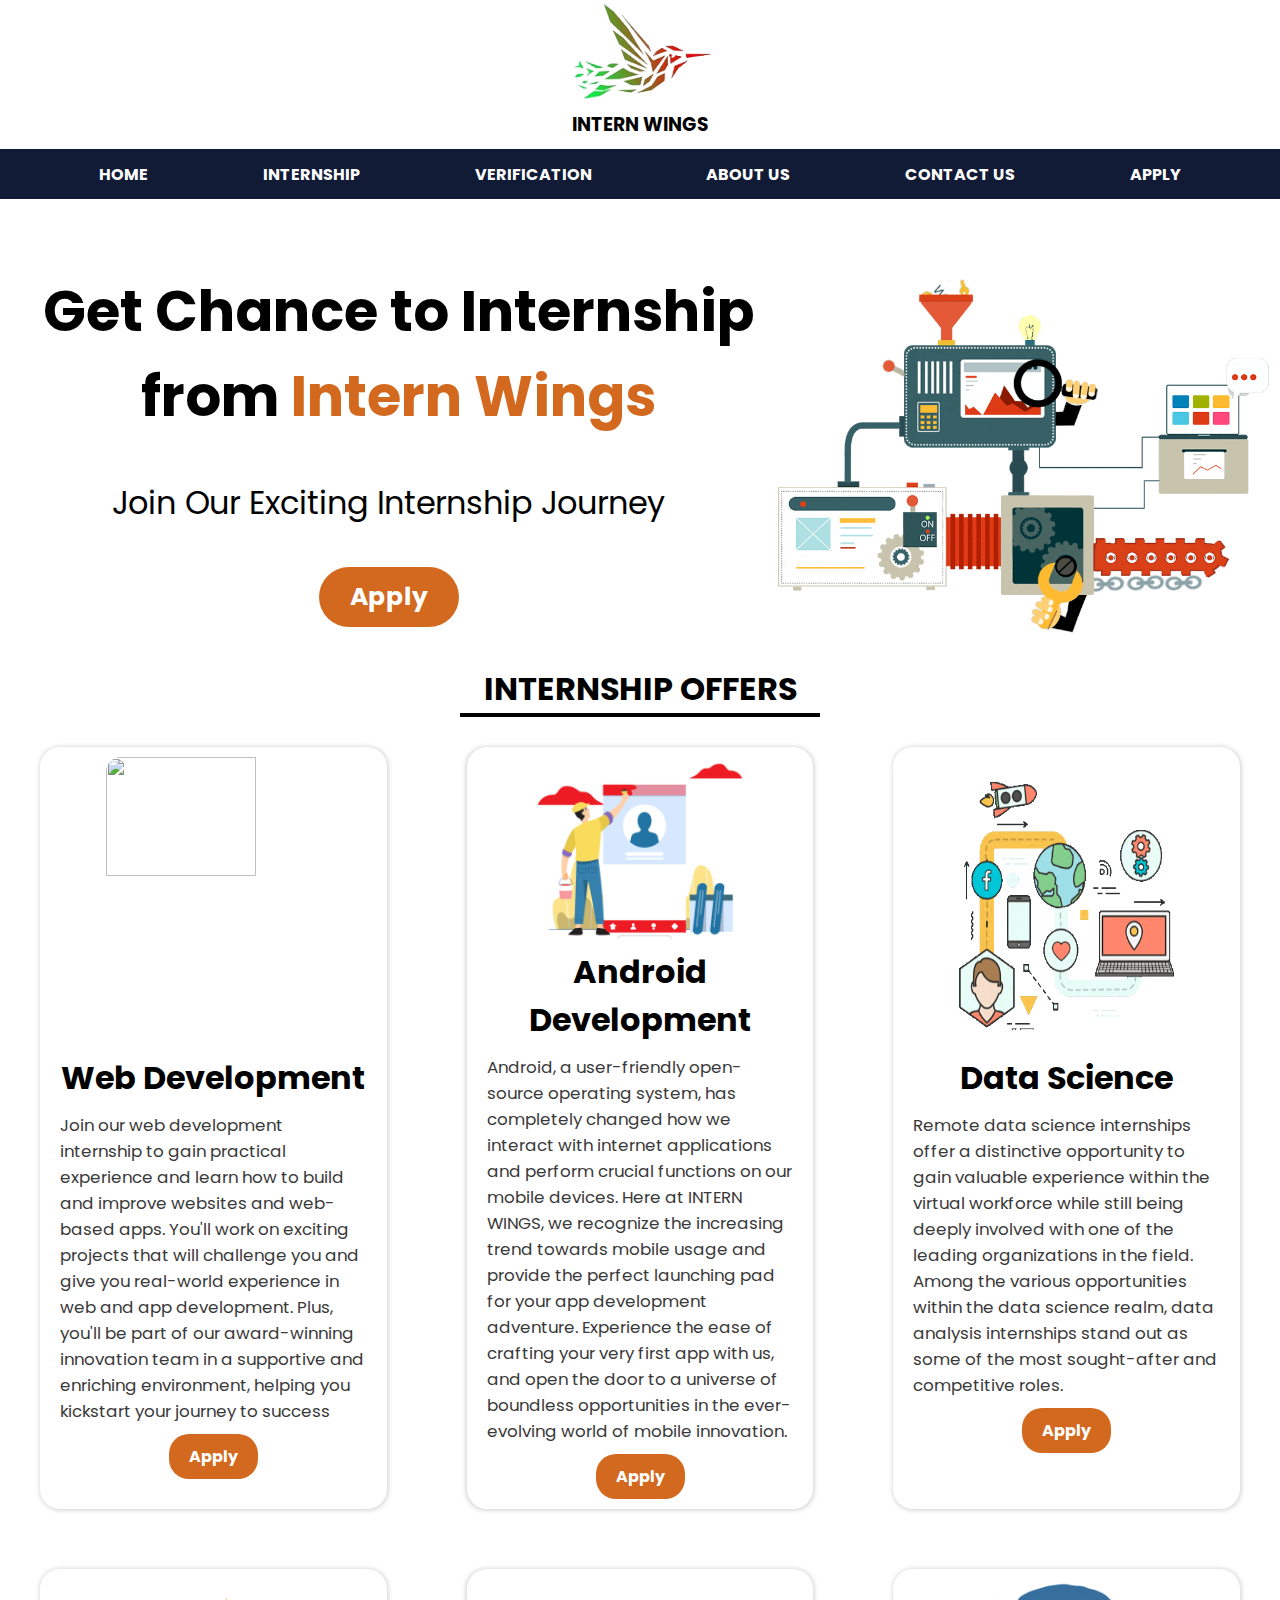
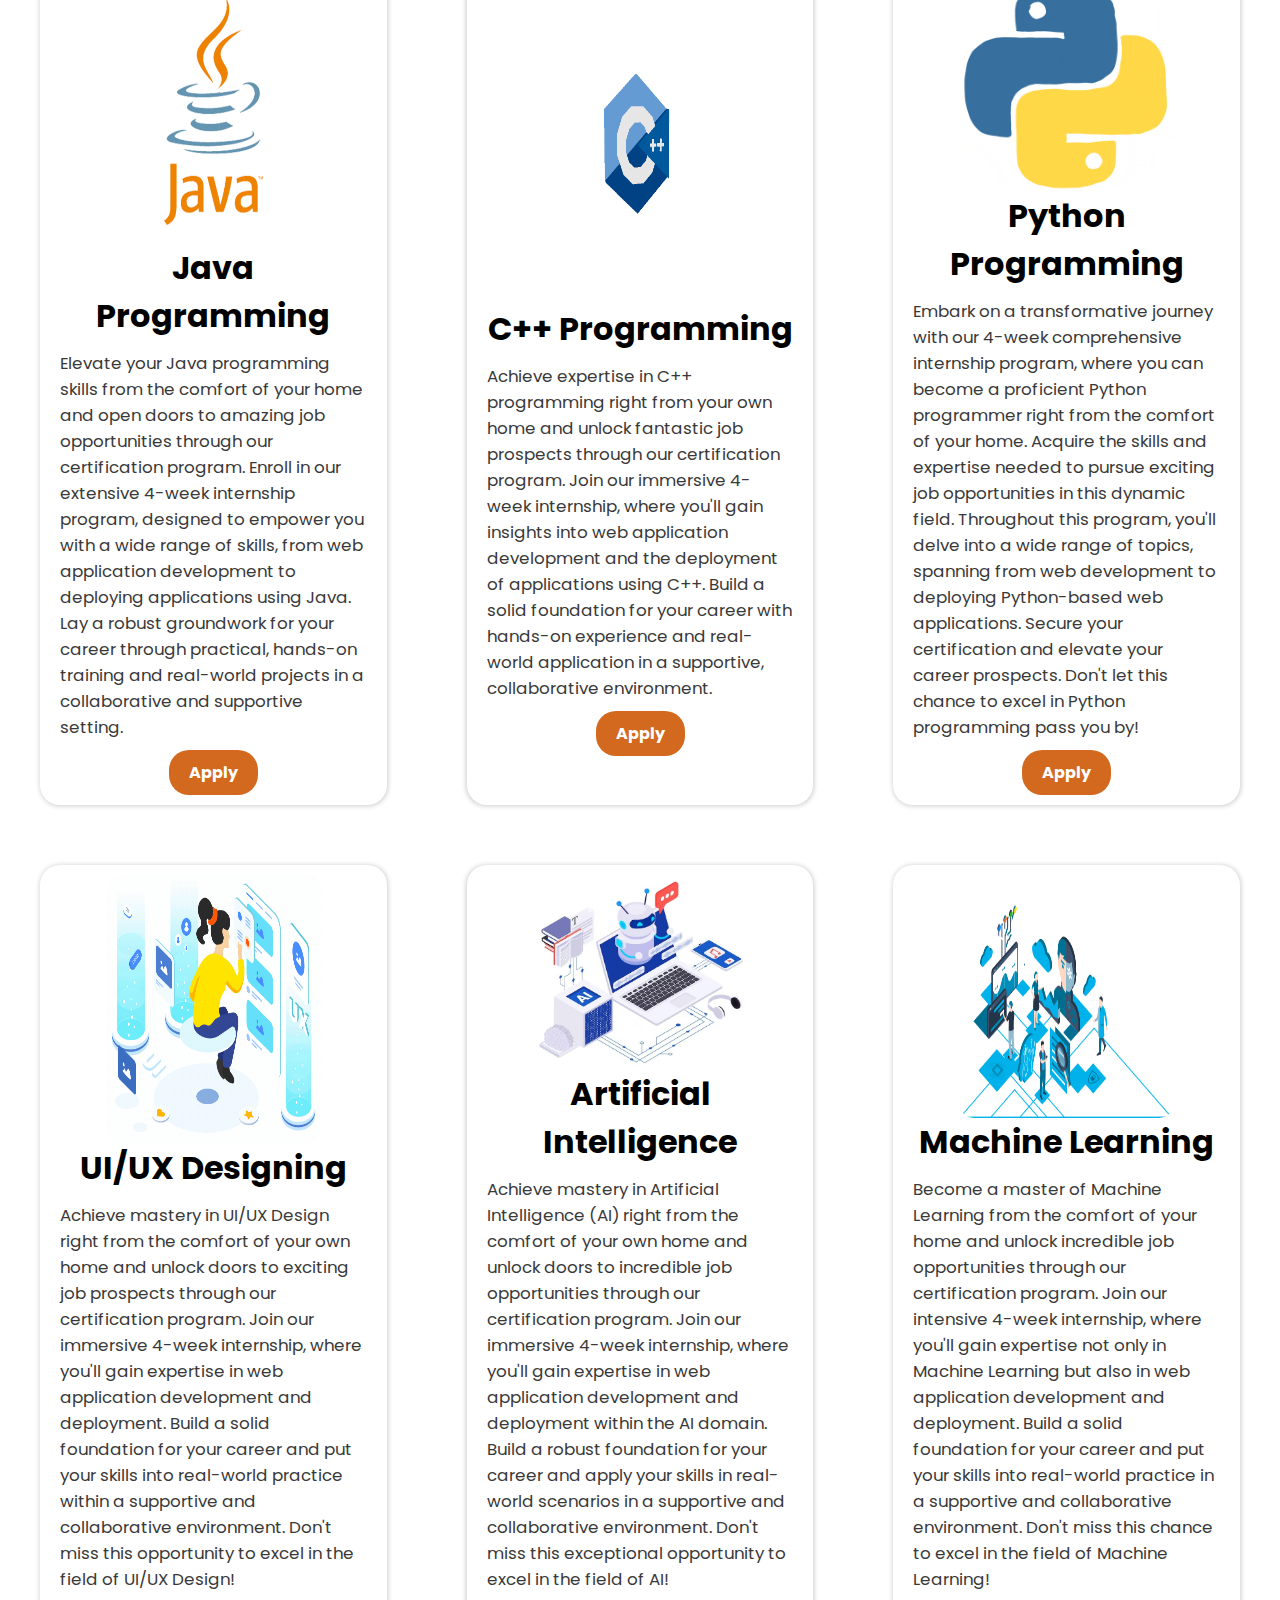
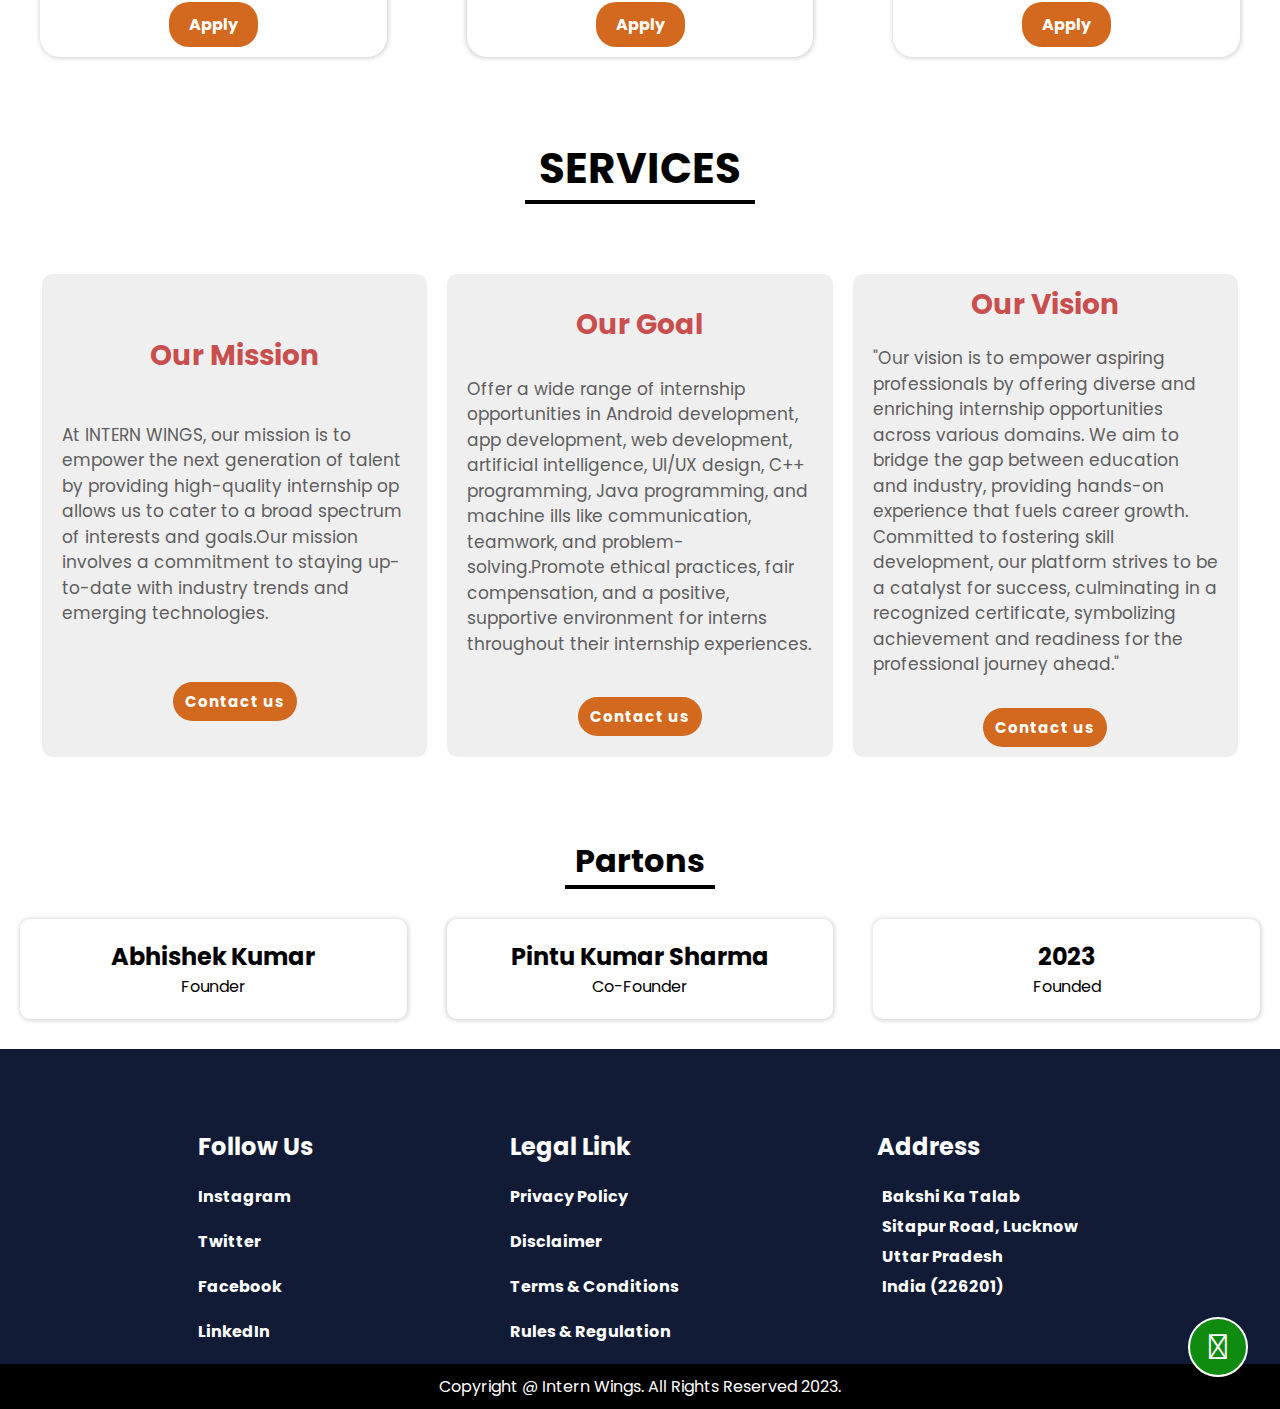
==== commit a1bf8eed: "Update index.html" ====
--- a/index.html
+++ b/index.html
@@ -6,22 +6,20 @@
     <meta name="viewport" content="width=device-width, initial-scale=1.0">
     <title>internwings</title>
     <link rel="stylesheet" href="https://cdn.jsdelivr.net/npm/locomotive-scroll@3.5.4/dist/locomotive-scroll.css">
-    <link rel="stylesheet" href="https://cdnjs.cloudflare.com/ajax/libs/font-awesome/6.5.1/css/all.min.css"
-        integrity="sha512-DTOQO9RWCH3ppGqcWaEA1BIZOC6xxalwEsw9c2QQeAIftl+Vegovlnee1c9QX4TctnWMn13TZye+giMm8e2LwA=="
-        crossorigin="anonymous" referrerpolicy="no-referrer" />
+    <link rel="stylesheet" href="https://cdnjs.cloudflare.com/ajax/libs/font-awesome/6.5.1/css/all.min.css" integrity="sha512-DTOQO9RWCH3ppGqcWaEA1BIZOC6xxalwEsw9c2QQeAIftl+Vegovlnee1c9QX4TctnWMn13TZye+giMm8e2LwA==" crossorigin="anonymous" referrerpolicy="no-referrer" />
     <link rel="stylesheet" href="style.css">
     <link rel="stylesheet" href="media.css">
     <link rel="stylesheet" href="https://cdnjs.cloudflare.com/ajax/libs/font-awesome/4.7.0/css/font-awesome.min.css">
 </head>
 
 <body>
-    <!-- wahtsapp -->
-    <div class="query">
-        <a href="https://api.whatsapp.com/send/?phone=9162320303&text&type=phone_number&app_absent=0">
-            <h3><i class="fa-brands fa-whatsapp"></i></h3>
-        </a>
-    </div>
-    <!-- ........................................... -->
+        <!-- wahtsapp -->
+        <div class="query">
+            <a href="https://api.whatsapp.com/send/?phone=9162320303&text&type=phone_number&app_absent=0">
+              <h3><i class="fa-brands fa-whatsapp"></i></h3>
+            </a>
+           </div>
+           <!-- ........................................... -->
 
     <div class="logo">
         <li><a href="index.html"><img src="img/logo1-removebg-preview.png" alt=""></a></li>
@@ -29,8 +27,8 @@
                 <h3>INTERN WINGS</h3>
             </a></li>
     </div>
-
-    <!-- NAVBAR -->
+    
+                               <!-- NAVBAR -->
 
     <nav class="navbar">
         <input type="checkbox" id="check">
@@ -58,7 +56,7 @@
         </div>
     </div>
 
-    <!-- INTERNSHIP OFFERS SECTION -->
+                   <!-- INTERNSHIP OFFERS SECTION -->
 
     <div class="panel-2">
         <p class="heading" id="internship">INTERNSHIP OFFERS</p>
@@ -72,8 +70,7 @@
                     give you real-world experience in web and app development. Plus, you'll be part of our award-winning
                     innovation team in a supportive and enriching environment, helping you kickstart your journey to
                     success</p>
-                <a href="https://forms.gle/krXGixBe2BLHroFJ6"
-                    class="button">Apply</a>
+                <a href="https://forms.gle/hcS3HsdXzcc9DKRi8" class="button">Apply</a>
             </div>
             <div class="card">
                 <img class="img-1" src="img/android.gif" alt="">
@@ -84,7 +81,7 @@
                     launching pad for your app development adventure. Experience the ease of crafting your very first
                     app with us, and open the door to a universe of boundless opportunities in the ever-evolving world
                     of mobile innovation.</p>
-                <a href="https://forms.gle/ycY1yaetkJCb8Th7A" class="button">Apply</a>
+                <a href="https://forms.gle/hcS3HsdXzcc9DKRi8" class="button">Apply</a>
             </div>
             <div class="card">
                 <img class="img-1" src="img/img5.gif" alt="">
@@ -94,7 +91,7 @@
                     within the virtual workforce while still being deeply involved with one of the leading organizations
                     in the field. Among the various opportunities within the data science realm, data analysis
                     internships stand out as some of the most sought-after and competitive roles.</p>
-                <a href="https://forms.gle/x7XEXXCUi5Ec2wVx7" class="button">Apply</a>
+                <a href="https://forms.gle/hcS3HsdXzcc9DKRi8" class="button">Apply</a>
             </div>
             <div class="card">
                 <img class="img-1" src="img/java.gif" alt="">
@@ -104,7 +101,7 @@
                     internship program, designed to empower you with a wide range of skills, from web application
                     development to deploying applications using Java. Lay a robust groundwork for your career through
                     practical, hands-on training and real-world projects in a collaborative and supportive setting.</p>
-                <a href="https://forms.gle/BKjUVdwR6ZVqLb6o7" class="button">Apply</a>
+                <a href="https://forms.gle/hcS3HsdXzcc9DKRi8" class="button">Apply</a>
             </div>
             <div class="card">
                 <img class="img-1" src="img/c++.gif" alt="">
@@ -114,7 +111,7 @@
                     insights into web application development and the deployment of applications using C++. Build a
                     solid foundation for your career with hands-on experience and real-world application in a
                     supportive, collaborative environment.</p>
-                <a href="https://forms.gle/ZK8yKZeaHSSJagis5" class="button">Apply</a>
+                <a href="https://forms.gle/hcS3HsdXzcc9DKRi8" class="button">Apply</a>
             </div>
             <div class="card">
                 <img class="img-1" src="img/python.gif" alt="">
@@ -126,7 +123,7 @@
                     this program, you'll delve into a wide range of topics, spanning from web development to deploying
                     Python-based web applications. Secure your certification and elevate your career prospects. Don't
                     let this chance to excel in Python programming pass you by!</p>
-                <a href="https://forms.gle/69mVPWcjvvXbGpys6" class="button">Apply</a>
+                <a href="https://forms.gle/hcS3HsdXzcc9DKRi8" class="button">Apply</a>
             </div>
             <div class="card">
                 <img class="img-1" src="img/ui.gif" alt="">
@@ -137,7 +134,7 @@
                     where you'll gain expertise in web application development and deployment. Build a solid foundation
                     for your career and put your skills into real-world practice within a supportive and collaborative
                     environment. Don't miss this opportunity to excel in the field of UI/UX Design!</p>
-                <a href="https://forms.gle/ExUpCwaYTAAvevhx8" class="button">Apply</a>
+                <a href="https://forms.gle/hcS3HsdXzcc9DKRi8" class="button">Apply</a>
             </div>
             <div class="card">
                 <img class="img-1" src="img/aisimmage.jpg" alt="">
@@ -149,7 +146,7 @@
                     the AI domain. Build a robust foundation for your career and apply your skills in real-world
                     scenarios in a supportive and collaborative environment. Don't miss this exceptional opportunity to
                     excel in the field of AI!</p>
-                <a href="https://forms.gle/4xaXW1YkPR8nP7tx9" class="button">Apply</a>
+                <a href="https://forms.gle/hcS3HsdXzcc9DKRi8" class="button">Apply</a>
             </div>
             <div class="card">
                 <img class="img-1" src="img/ML.gif" alt="">
@@ -161,7 +158,7 @@
                     Build a solid foundation for your career and put your skills into real-world practice in a
                     supportive and collaborative environment. Don't miss this chance to excel in the field of Machine
                     Learning!</p>
-                <a href="https://forms.gle/TrWZThpCkEoJDTnCA" class="button">Apply</a>
+                <a href="https://forms.gle/hcS3HsdXzcc9DKRi8" class="button">Apply</a>
             </div>
         </div>
     </div>
@@ -221,10 +218,10 @@
         <h1>Partons</h1>
         <div class="panel-3-base">
             <div class="panel-3-box">
-                <a href="founder.html">
+                <a href="#">
                     <h2>Abhishek Kumar</h2>
                 </a>
-                <p><a href="founder.html">Founder</a></p>
+                <p><a href="#">Founder</a></p>
             </div>
             <div class="panel-3-box">
                 <a href="#">
@@ -264,7 +261,7 @@
 
     <footer>
         <div id="lastfooter" class="usefullist">
-            <div class="implinks">
+            <div  class="implinks">
                 <h2>Follow Us</h2>
                 <li><a href="#">Instagram</a></li>
                 <li><a href="#">Twitter</a></li>
@@ -272,12 +269,12 @@
                 <li><a href="https://www.linkedin.com/company/intern-wings/">LinkedIn</a></li>
             </div>
 
-            <div class="legal">
+            <div  class="legal">
                 <h2>Legal Link</h2>
                 <li><a href="#">Privacy Policy</a></li>
                 <li><a href="#">Disclaimer</a></li>
                 <li><a href="#">Terms & Conditions</a></li>
-                <li><a href="https://www.linkedin.com/company/intern-wings/">Rules & Regulation</a></li>
+                <li><a href="rule.html">Rules & Regulation</a></li>
             </div>
             <!-- <div class="contact">
                 <h2>Contact Us</h2>
@@ -296,8 +293,7 @@
         </div>
     </footer>
 
-    <script src="https://cdn.jsdelivr.net/npm/locomotive-scroll@3.5.4/dist/locomotive-scroll.js"></script>
-    <script src="scripct.js"></script>
+<script src="https://cdn.jsdelivr.net/npm/locomotive-scroll@3.5.4/dist/locomotive-scroll.js"></script>
+<script src="scripct.js"></script>
 </body>
-
 </html>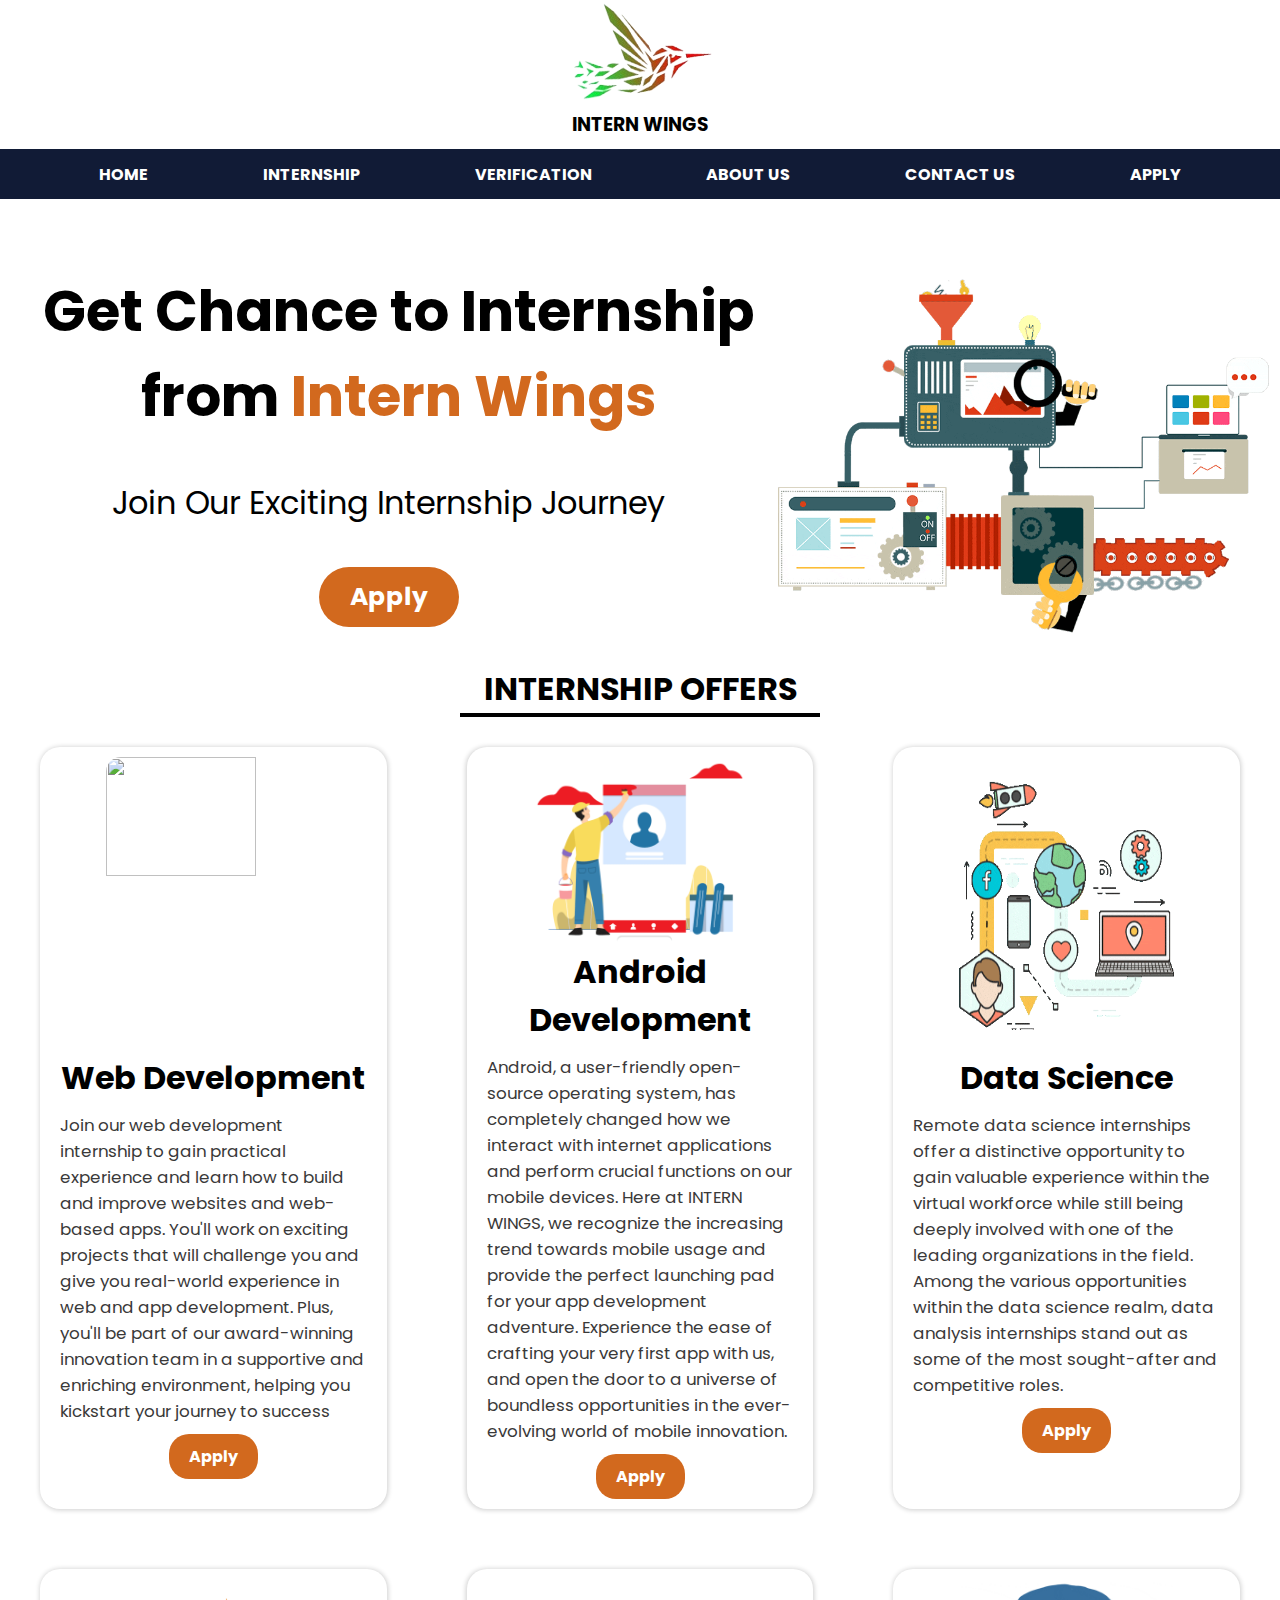
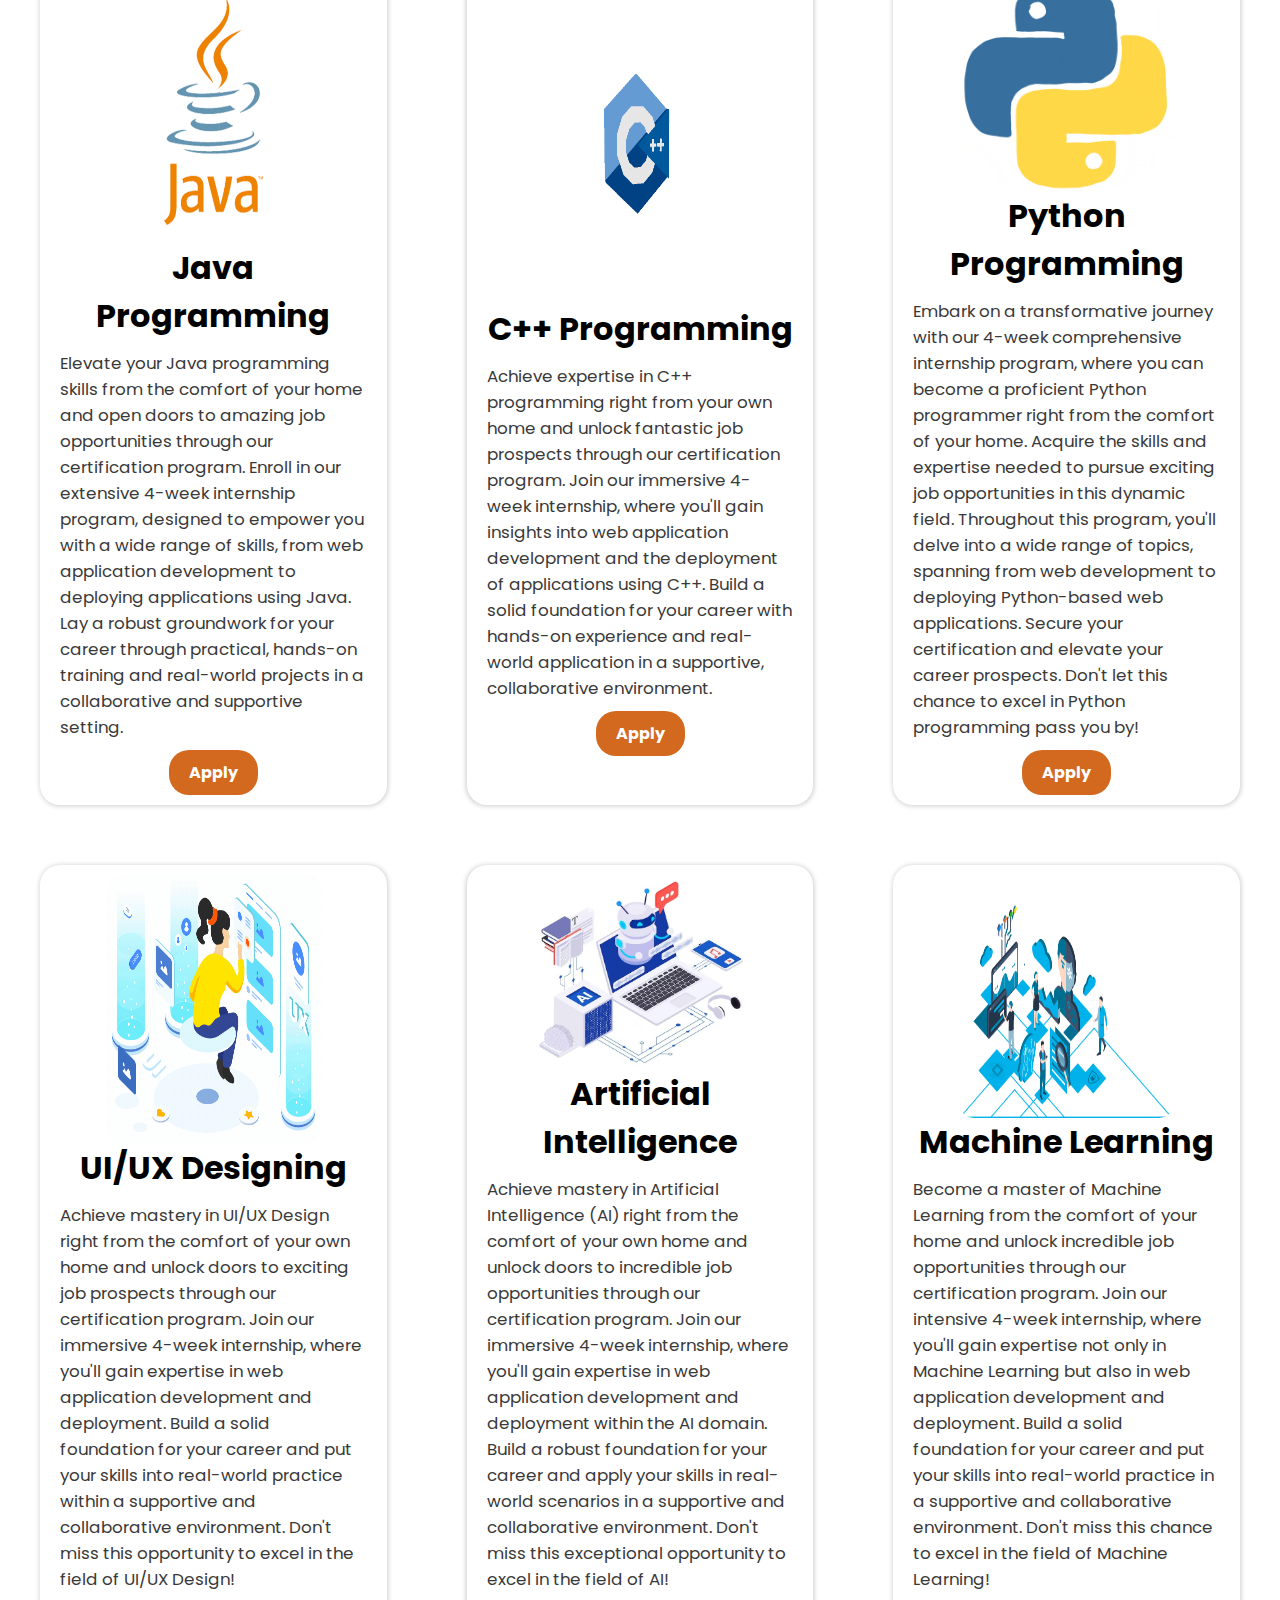
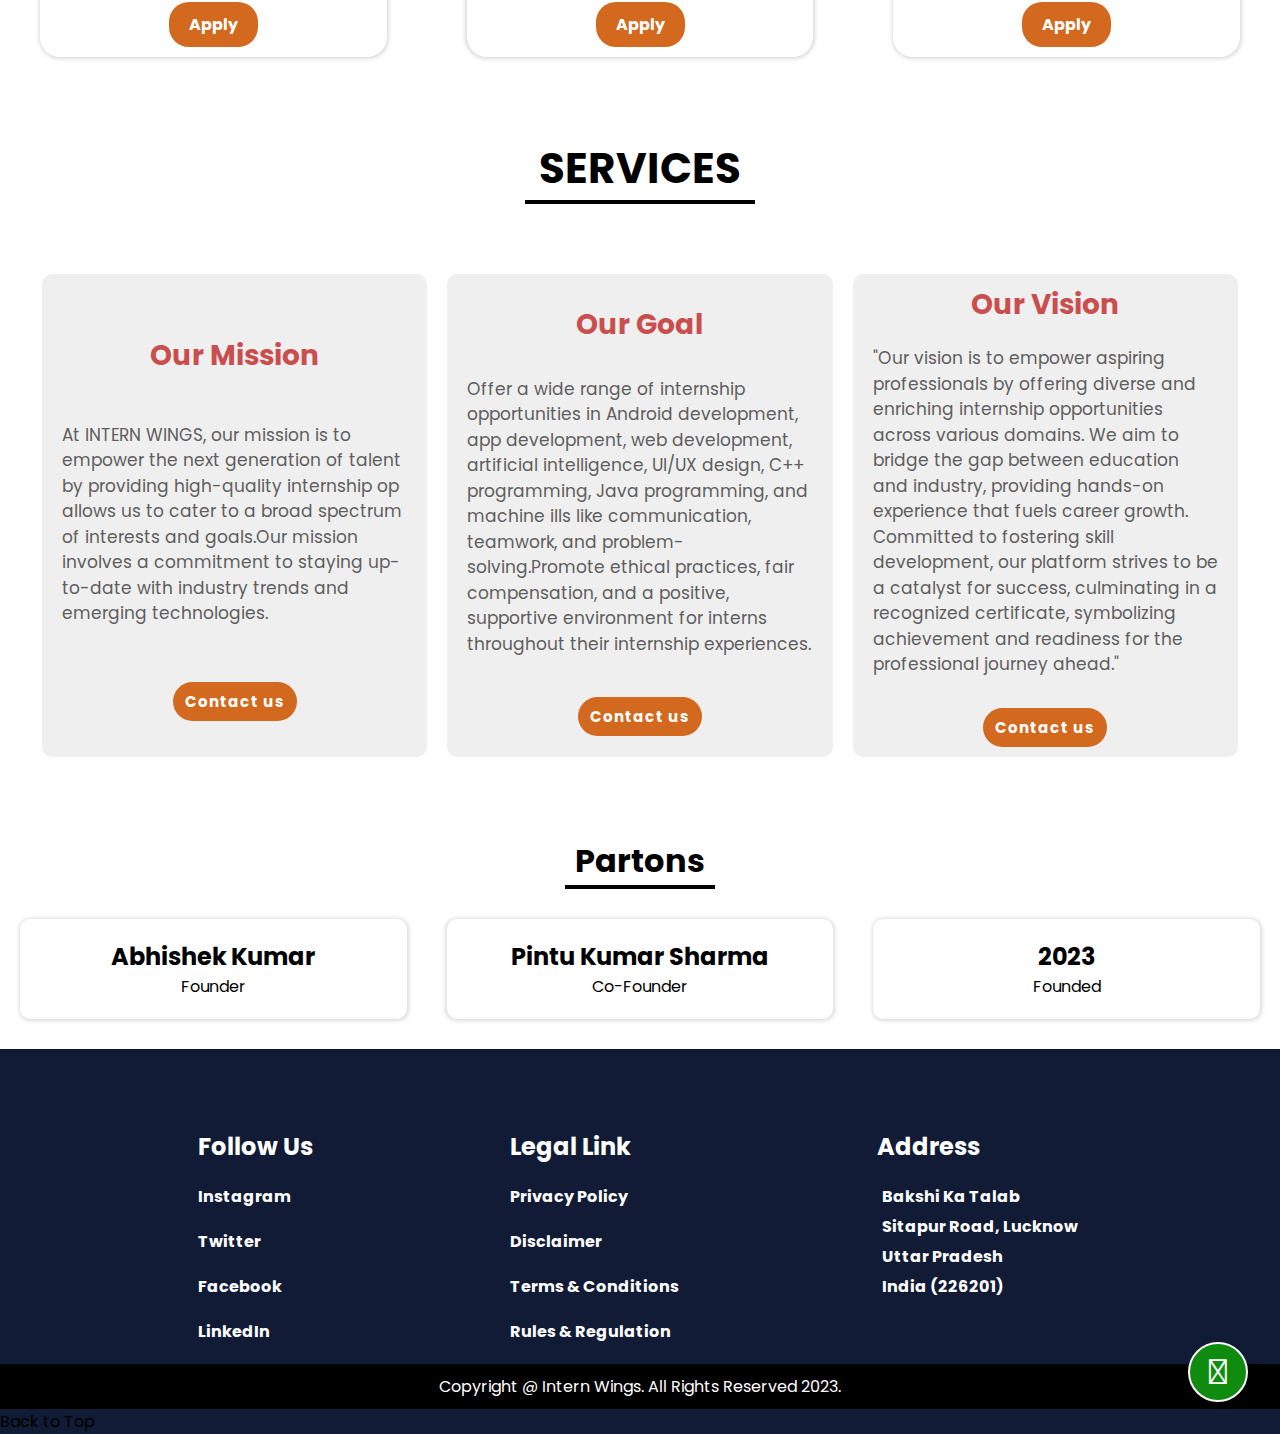
==== commit 62f156de: "Merge pull request #9 from shivanand91/main" ====
--- a/index.html
+++ b/index.html
@@ -6,20 +6,22 @@
     <meta name="viewport" content="width=device-width, initial-scale=1.0">
     <title>internwings</title>
     <link rel="stylesheet" href="https://cdn.jsdelivr.net/npm/locomotive-scroll@3.5.4/dist/locomotive-scroll.css">
-    <link rel="stylesheet" href="https://cdnjs.cloudflare.com/ajax/libs/font-awesome/6.5.1/css/all.min.css" integrity="sha512-DTOQO9RWCH3ppGqcWaEA1BIZOC6xxalwEsw9c2QQeAIftl+Vegovlnee1c9QX4TctnWMn13TZye+giMm8e2LwA==" crossorigin="anonymous" referrerpolicy="no-referrer" />
+    <link rel="stylesheet" href="https://cdnjs.cloudflare.com/ajax/libs/font-awesome/6.5.1/css/all.min.css"
+        integrity="sha512-DTOQO9RWCH3ppGqcWaEA1BIZOC6xxalwEsw9c2QQeAIftl+Vegovlnee1c9QX4TctnWMn13TZye+giMm8e2LwA=="
+        crossorigin="anonymous" referrerpolicy="no-referrer" />
     <link rel="stylesheet" href="style.css">
     <link rel="stylesheet" href="media.css">
     <link rel="stylesheet" href="https://cdnjs.cloudflare.com/ajax/libs/font-awesome/4.7.0/css/font-awesome.min.css">
 </head>
 
 <body>
-        <!-- wahtsapp -->
-        <div class="query">
-            <a href="https://api.whatsapp.com/send/?phone=9162320303&text&type=phone_number&app_absent=0">
-              <h3><i class="fa-brands fa-whatsapp"></i></h3>
-            </a>
-           </div>
-           <!-- ........................................... -->
+    <!-- wahtsapp -->
+    <div class="query">
+        <a href="https://api.whatsapp.com/send/?phone=9162320303&text&type=phone_number&app_absent=0">
+            <h3><i class="fa-brands fa-whatsapp"></i></h3>
+        </a>
+    </div>
+    <!-- ........................................... -->
 
     <div class="logo">
         <li><a href="index.html"><img src="img/logo1-removebg-preview.png" alt=""></a></li>
@@ -27,8 +29,8 @@
                 <h3>INTERN WINGS</h3>
             </a></li>
     </div>
-    
-                               <!-- NAVBAR -->
+
+    <!-- NAVBAR -->
 
     <nav class="navbar">
         <input type="checkbox" id="check">
@@ -56,7 +58,7 @@
         </div>
     </div>
 
-                   <!-- INTERNSHIP OFFERS SECTION -->
+    <!-- INTERNSHIP OFFERS SECTION -->
 
     <div class="panel-2">
         <p class="heading" id="internship">INTERNSHIP OFFERS</p>
@@ -70,7 +72,8 @@
                     give you real-world experience in web and app development. Plus, you'll be part of our award-winning
                     innovation team in a supportive and enriching environment, helping you kickstart your journey to
                     success</p>
-                <a href="https://forms.gle/hcS3HsdXzcc9DKRi8" class="button">Apply</a>
+                <a href="https://forms.gle/krXGixBe2BLHroFJ6"
+                    class="button">Apply</a>
             </div>
             <div class="card">
                 <img class="img-1" src="img/android.gif" alt="">
@@ -81,7 +84,7 @@
                     launching pad for your app development adventure. Experience the ease of crafting your very first
                     app with us, and open the door to a universe of boundless opportunities in the ever-evolving world
                     of mobile innovation.</p>
-                <a href="https://forms.gle/hcS3HsdXzcc9DKRi8" class="button">Apply</a>
+                <a href="https://forms.gle/ycY1yaetkJCb8Th7A" class="button">Apply</a>
             </div>
             <div class="card">
                 <img class="img-1" src="img/img5.gif" alt="">
@@ -91,7 +94,7 @@
                     within the virtual workforce while still being deeply involved with one of the leading organizations
                     in the field. Among the various opportunities within the data science realm, data analysis
                     internships stand out as some of the most sought-after and competitive roles.</p>
-                <a href="https://forms.gle/hcS3HsdXzcc9DKRi8" class="button">Apply</a>
+                <a href="https://forms.gle/x7XEXXCUi5Ec2wVx7" class="button">Apply</a>
             </div>
             <div class="card">
                 <img class="img-1" src="img/java.gif" alt="">
@@ -101,7 +104,7 @@
                     internship program, designed to empower you with a wide range of skills, from web application
                     development to deploying applications using Java. Lay a robust groundwork for your career through
                     practical, hands-on training and real-world projects in a collaborative and supportive setting.</p>
-                <a href="https://forms.gle/hcS3HsdXzcc9DKRi8" class="button">Apply</a>
+                <a href="https://forms.gle/BKjUVdwR6ZVqLb6o7" class="button">Apply</a>
             </div>
             <div class="card">
                 <img class="img-1" src="img/c++.gif" alt="">
@@ -111,7 +114,7 @@
                     insights into web application development and the deployment of applications using C++. Build a
                     solid foundation for your career with hands-on experience and real-world application in a
                     supportive, collaborative environment.</p>
-                <a href="https://forms.gle/hcS3HsdXzcc9DKRi8" class="button">Apply</a>
+                <a href="https://forms.gle/ZK8yKZeaHSSJagis5" class="button">Apply</a>
             </div>
             <div class="card">
                 <img class="img-1" src="img/python.gif" alt="">
@@ -123,7 +126,7 @@
                     this program, you'll delve into a wide range of topics, spanning from web development to deploying
                     Python-based web applications. Secure your certification and elevate your career prospects. Don't
                     let this chance to excel in Python programming pass you by!</p>
-                <a href="https://forms.gle/hcS3HsdXzcc9DKRi8" class="button">Apply</a>
+                <a href="https://forms.gle/69mVPWcjvvXbGpys6" class="button">Apply</a>
             </div>
             <div class="card">
                 <img class="img-1" src="img/ui.gif" alt="">
@@ -134,7 +137,7 @@
                     where you'll gain expertise in web application development and deployment. Build a solid foundation
                     for your career and put your skills into real-world practice within a supportive and collaborative
                     environment. Don't miss this opportunity to excel in the field of UI/UX Design!</p>
-                <a href="https://forms.gle/hcS3HsdXzcc9DKRi8" class="button">Apply</a>
+                <a href="https://forms.gle/ExUpCwaYTAAvevhx8" class="button">Apply</a>
             </div>
             <div class="card">
                 <img class="img-1" src="img/aisimmage.jpg" alt="">
@@ -146,7 +149,7 @@
                     the AI domain. Build a robust foundation for your career and apply your skills in real-world
                     scenarios in a supportive and collaborative environment. Don't miss this exceptional opportunity to
                     excel in the field of AI!</p>
-                <a href="https://forms.gle/hcS3HsdXzcc9DKRi8" class="button">Apply</a>
+                <a href="https://forms.gle/4xaXW1YkPR8nP7tx9" class="button">Apply</a>
             </div>
             <div class="card">
                 <img class="img-1" src="img/ML.gif" alt="">
@@ -158,7 +161,7 @@
                     Build a solid foundation for your career and put your skills into real-world practice in a
                     supportive and collaborative environment. Don't miss this chance to excel in the field of Machine
                     Learning!</p>
-                <a href="https://forms.gle/hcS3HsdXzcc9DKRi8" class="button">Apply</a>
+                <a href="https://forms.gle/TrWZThpCkEoJDTnCA" class="button">Apply</a>
             </div>
         </div>
     </div>
@@ -218,16 +221,16 @@
         <h1>Partons</h1>
         <div class="panel-3-base">
             <div class="panel-3-box">
-                <a href="#">
+                <a href="founder.html">
                     <h2>Abhishek Kumar</h2>
                 </a>
-                <p><a href="#">Founder</a></p>
+                <p><a href="founder.html">Founder</a></p>
             </div>
             <div class="panel-3-box">
-                <a href="#">
+                <a href="cofounder.html">
                     <h2>Pintu Kumar Sharma </h2>
                 </a>
-                <p><a href="#">Co-Founder</a></p>
+                <p><a href="cofounder.html">Co-Founder</a></p>
             </div>
             <div class="panel-3-box">
                 <h2>2023</h2>
@@ -261,7 +264,7 @@
 
     <footer>
         <div id="lastfooter" class="usefullist">
-            <div  class="implinks">
+            <div class="implinks">
                 <h2>Follow Us</h2>
                 <li><a href="#">Instagram</a></li>
                 <li><a href="#">Twitter</a></li>
@@ -269,7 +272,7 @@
                 <li><a href="https://www.linkedin.com/company/intern-wings/">LinkedIn</a></li>
             </div>
 
-            <div  class="legal">
+            <div class="legal">
                 <h2>Legal Link</h2>
                 <li><a href="#">Privacy Policy</a></li>
                 <li><a href="#">Disclaimer</a></li>
@@ -290,10 +293,35 @@
         </div>
         <div class="copyright">
             <p>Copyright @ Intern Wings. All Rights Reserved 2023.</p>
-        </div>
+        </div>  
+        
+
+        <!-- back to top -->
+        
+        <div id="back-to-top" onclick="scrollToTop()">Back to Top</div>
+
+    </div>
+
+    <script>
+        window.onscroll = function () { scrollFunction() };
+
+        function scrollFunction() {
+            if (document.body.scrollTop > 20 || document.documentElement.scrollTop > 20) {
+                document.getElementById("back-to-top").style.display = "block";
+            } else {
+                document.getElementById("back-to-top").style.display = "none";
+            }
+        }
+
+        function scrollToTop() {
+            document.body.scrollTop = 0;
+            document.documentElement.scrollTop = 0;
+        }
+    </script>
     </footer>
-
-<script src="https://cdn.jsdelivr.net/npm/locomotive-scroll@3.5.4/dist/locomotive-scroll.js"></script>
-<script src="scripct.js"></script>
+    
+    <script src="https://cdn.jsdelivr.net/npm/locomotive-scroll@3.5.4/dist/locomotive-scroll.js"></script>
+    <!-- <script src="scripct.js"></script> -->
 </body>
+
 </html>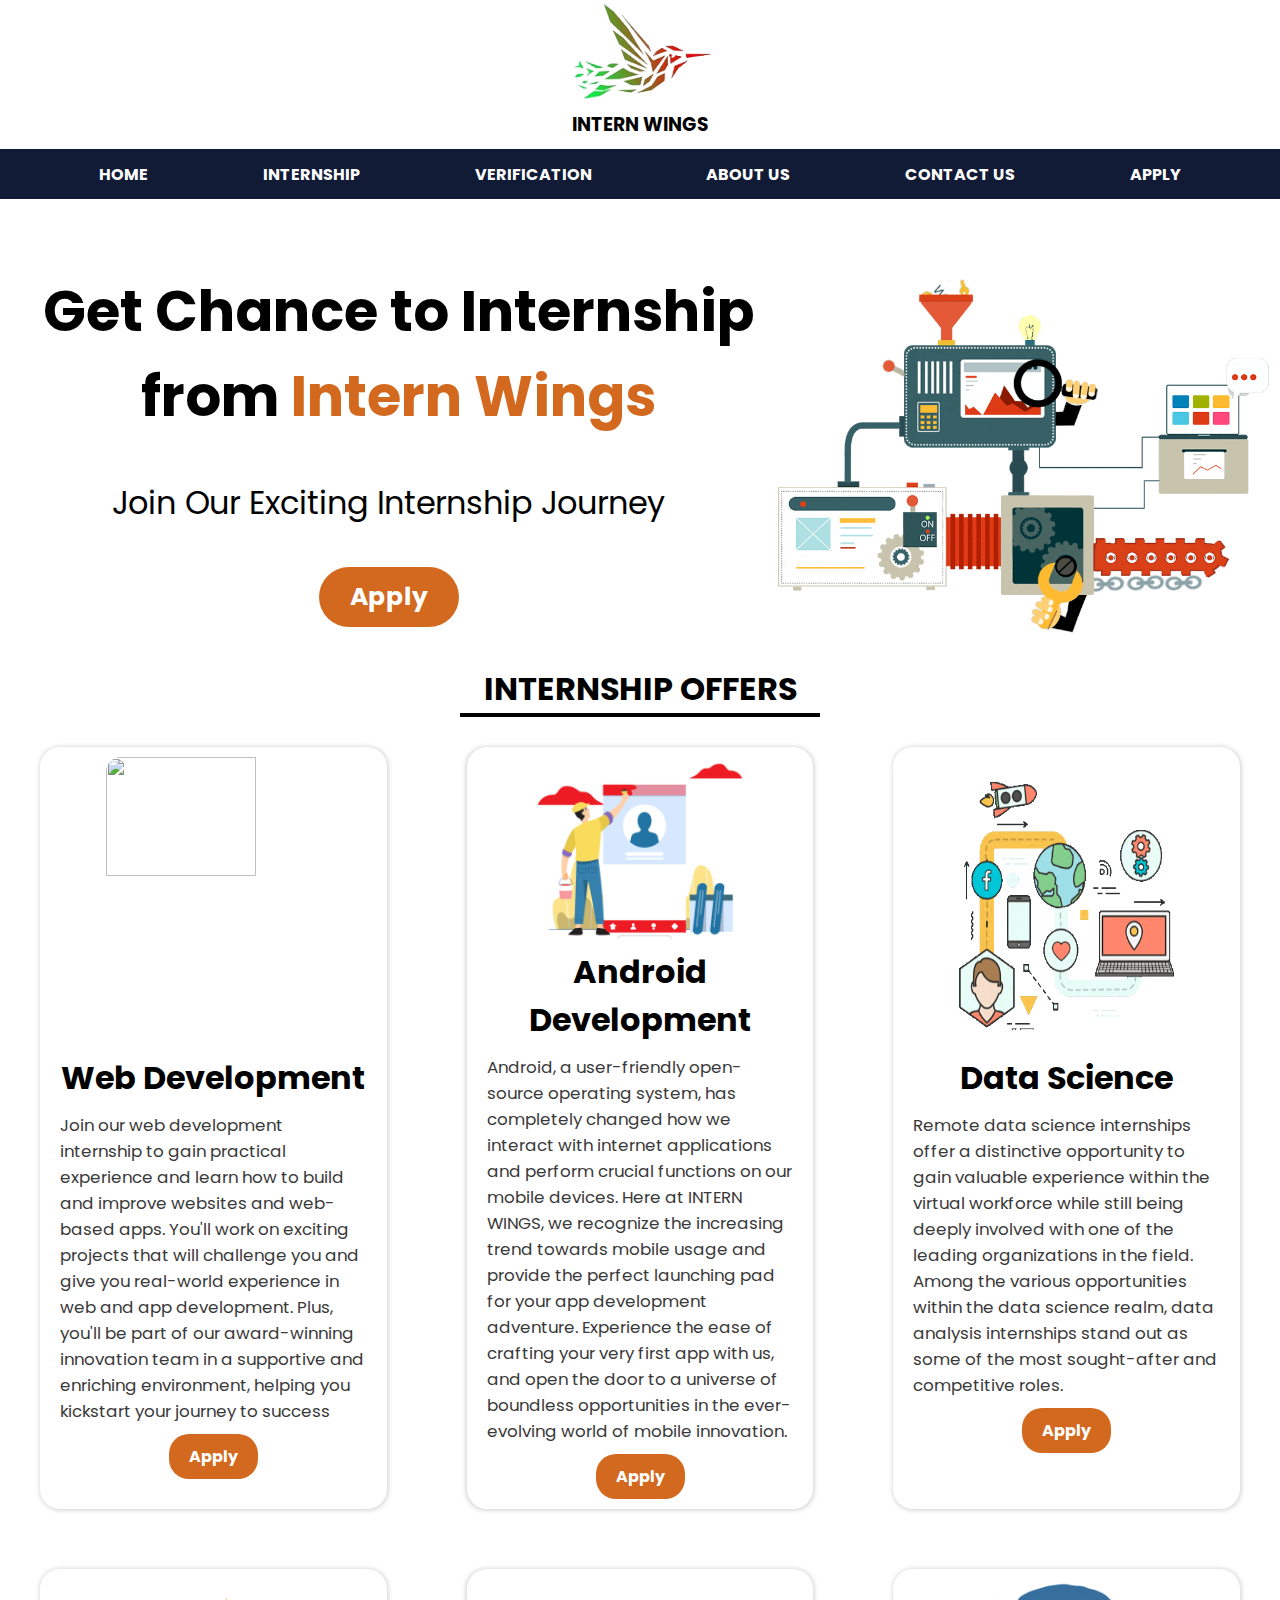
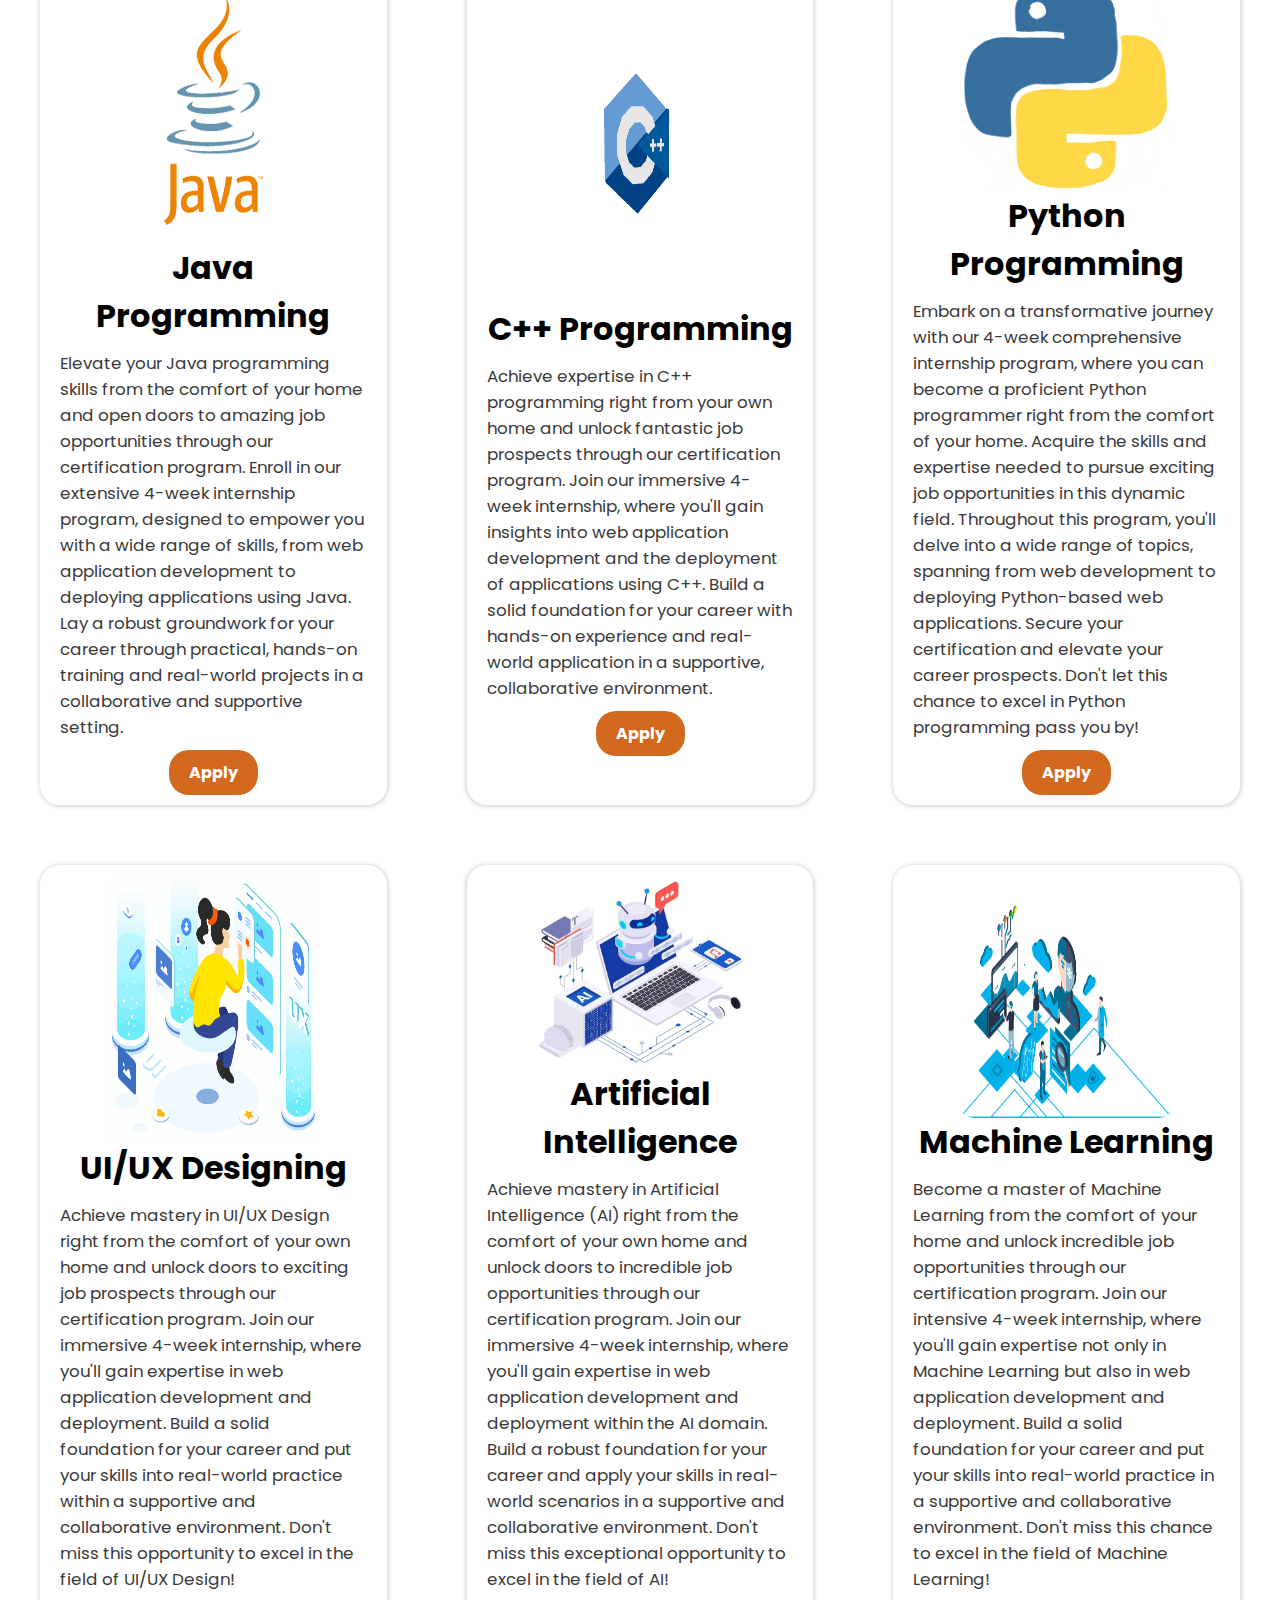
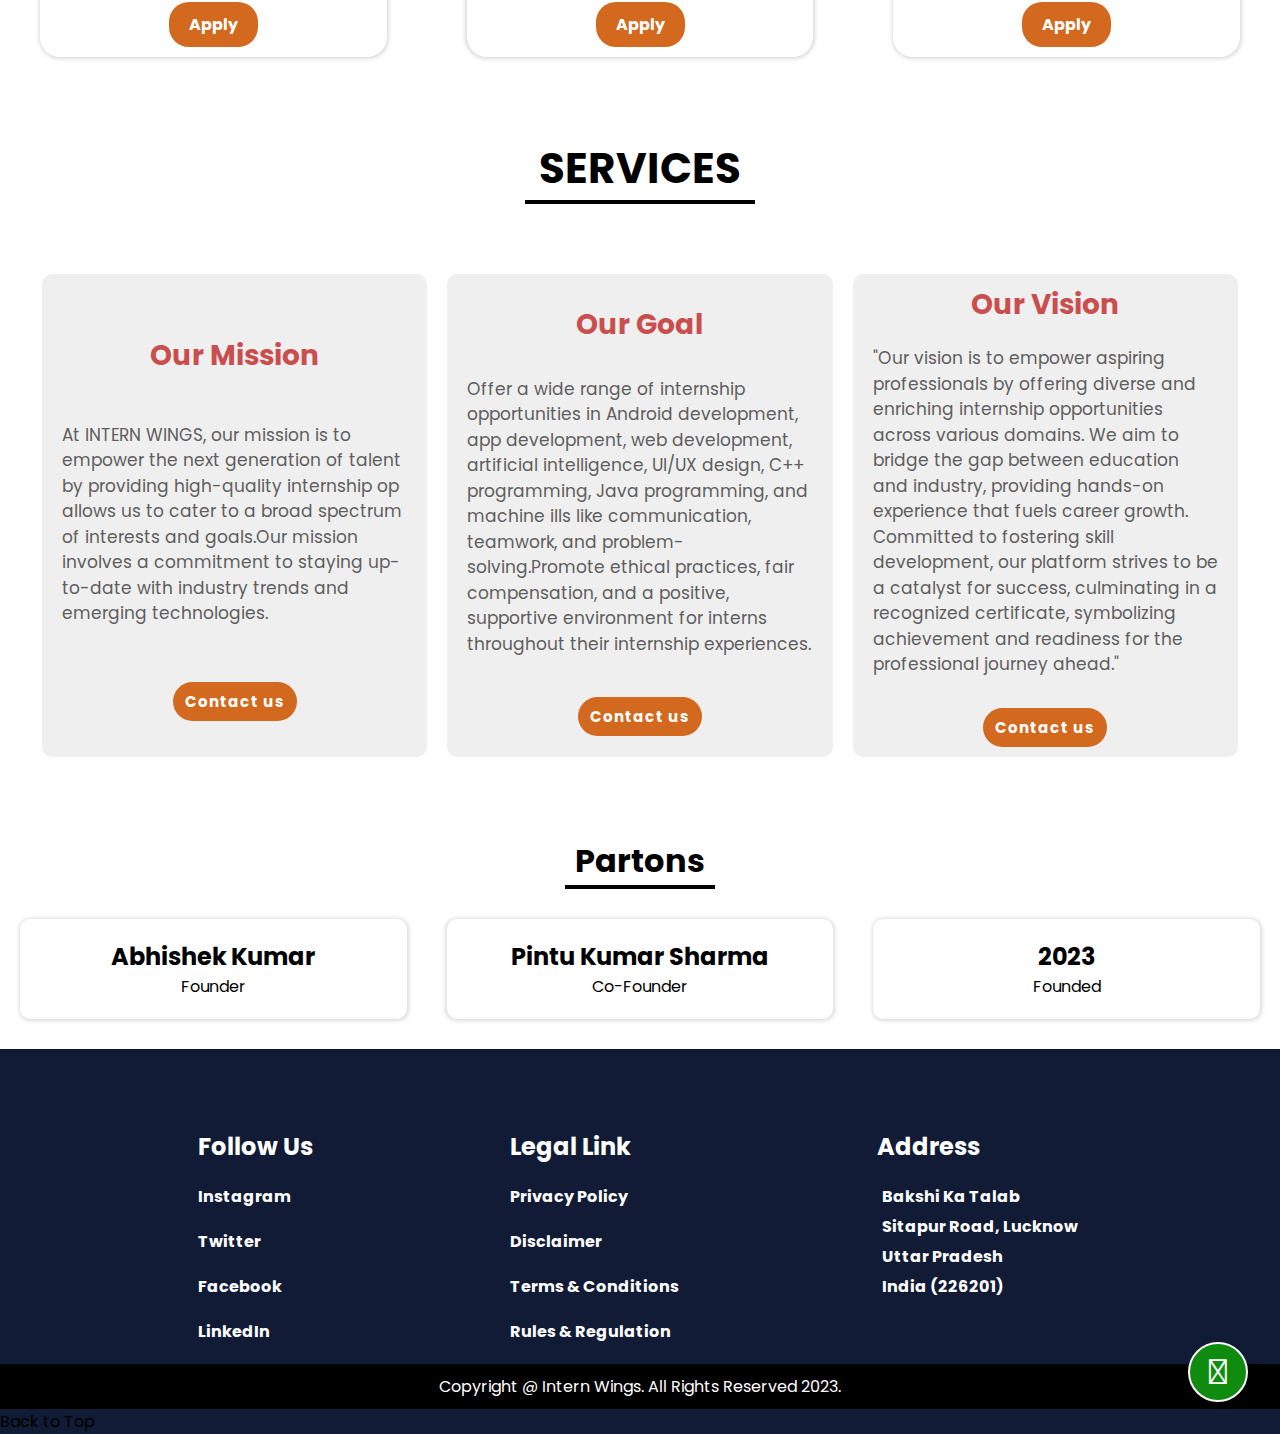
==== commit aa3c0ded: "Update index.html" ====
--- a/index.html
+++ b/index.html
@@ -277,7 +277,7 @@
                 <li><a href="#">Privacy Policy</a></li>
                 <li><a href="#">Disclaimer</a></li>
                 <li><a href="#">Terms & Conditions</a></li>
-                <li><a href="rule.html">Rules & Regulation</a></li>
+                <li><a href="https://www.linkedin.com/company/intern-wings/">Rules & Regulation</a></li>
             </div>
             <!-- <div class="contact">
                 <h2>Contact Us</h2>
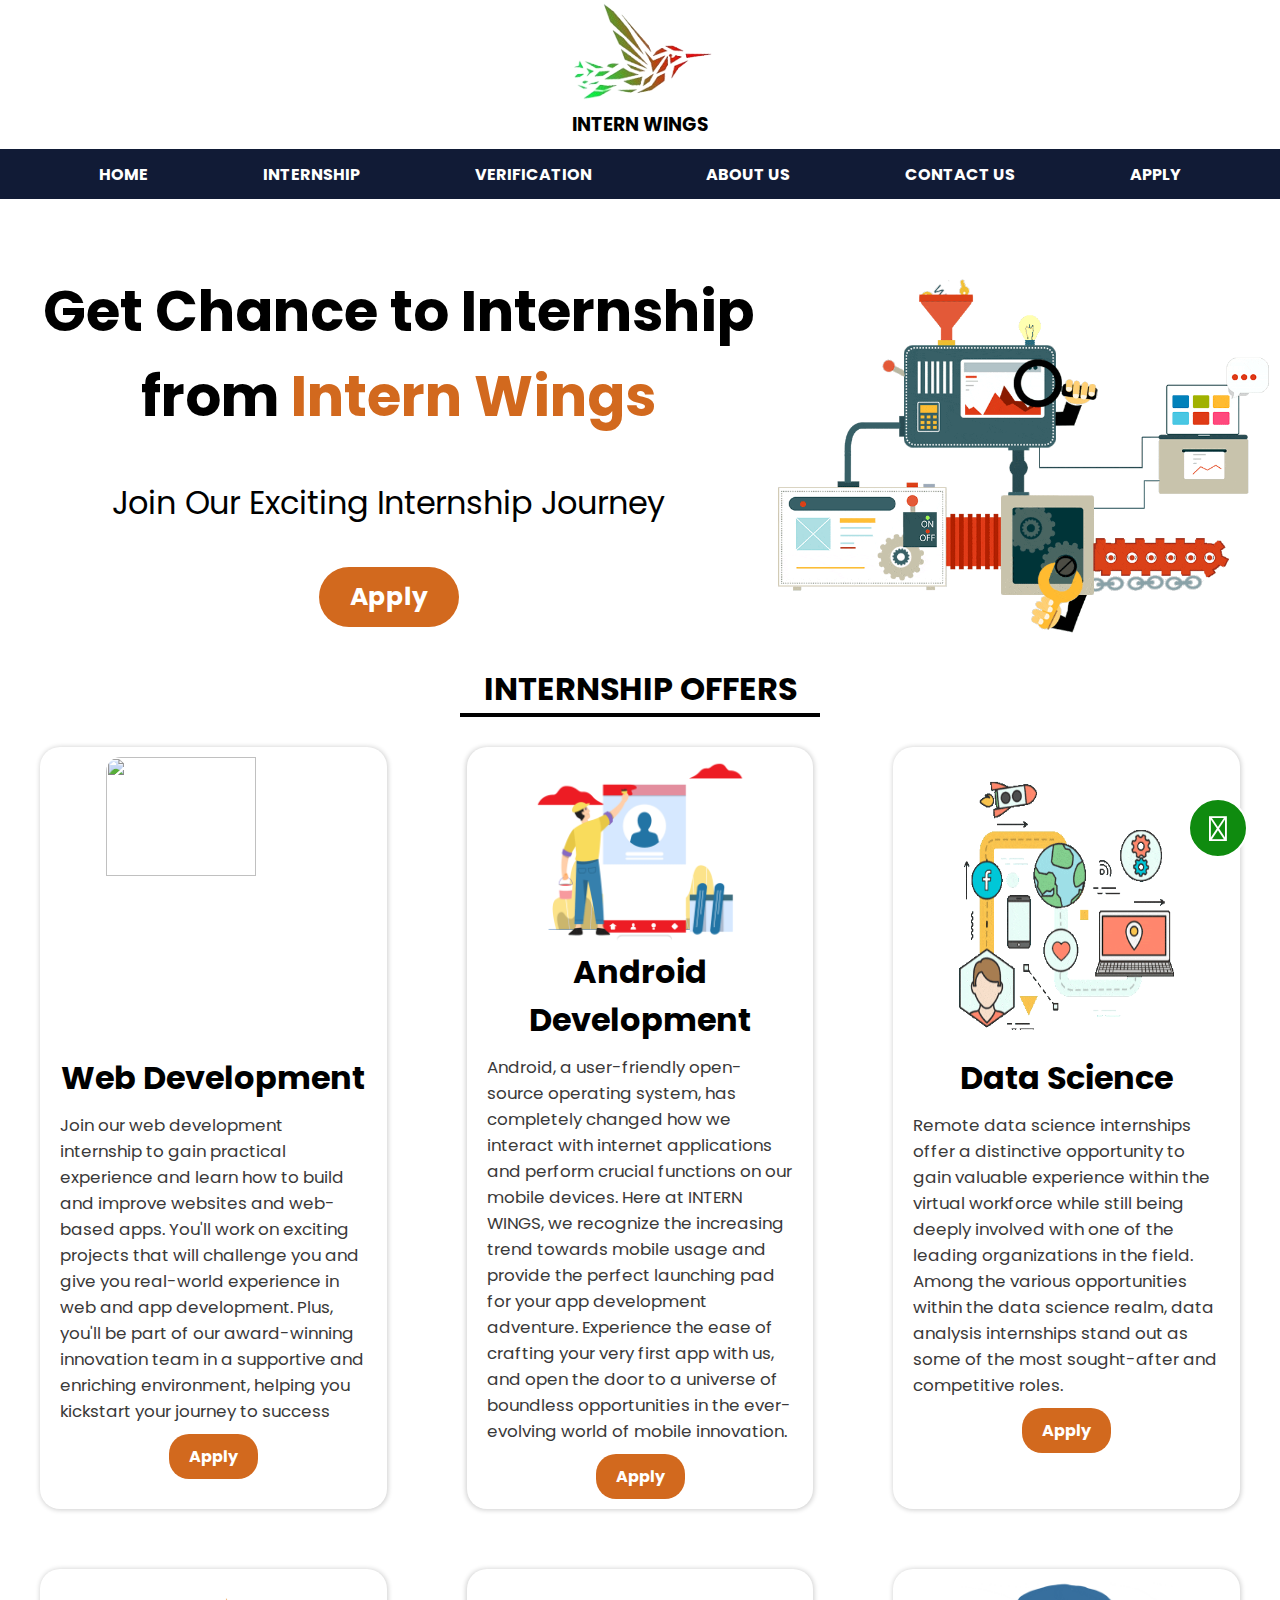
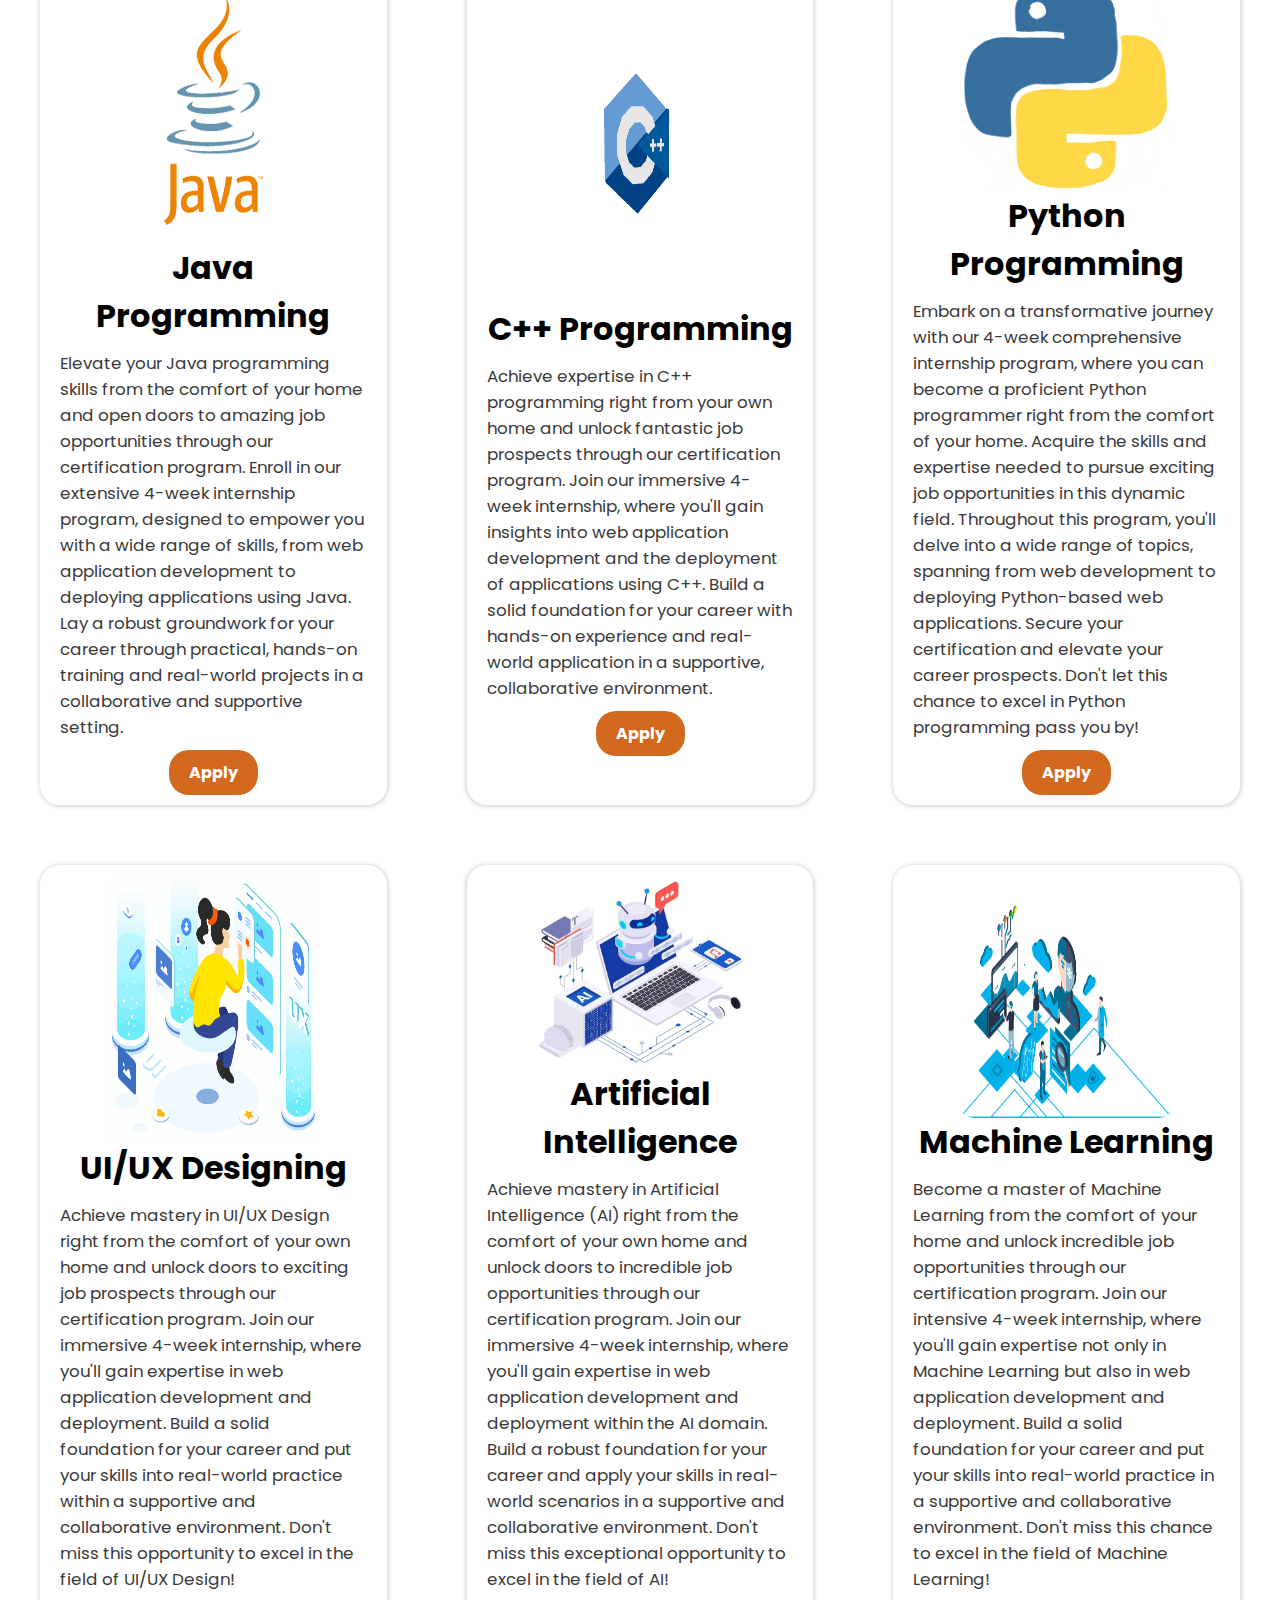
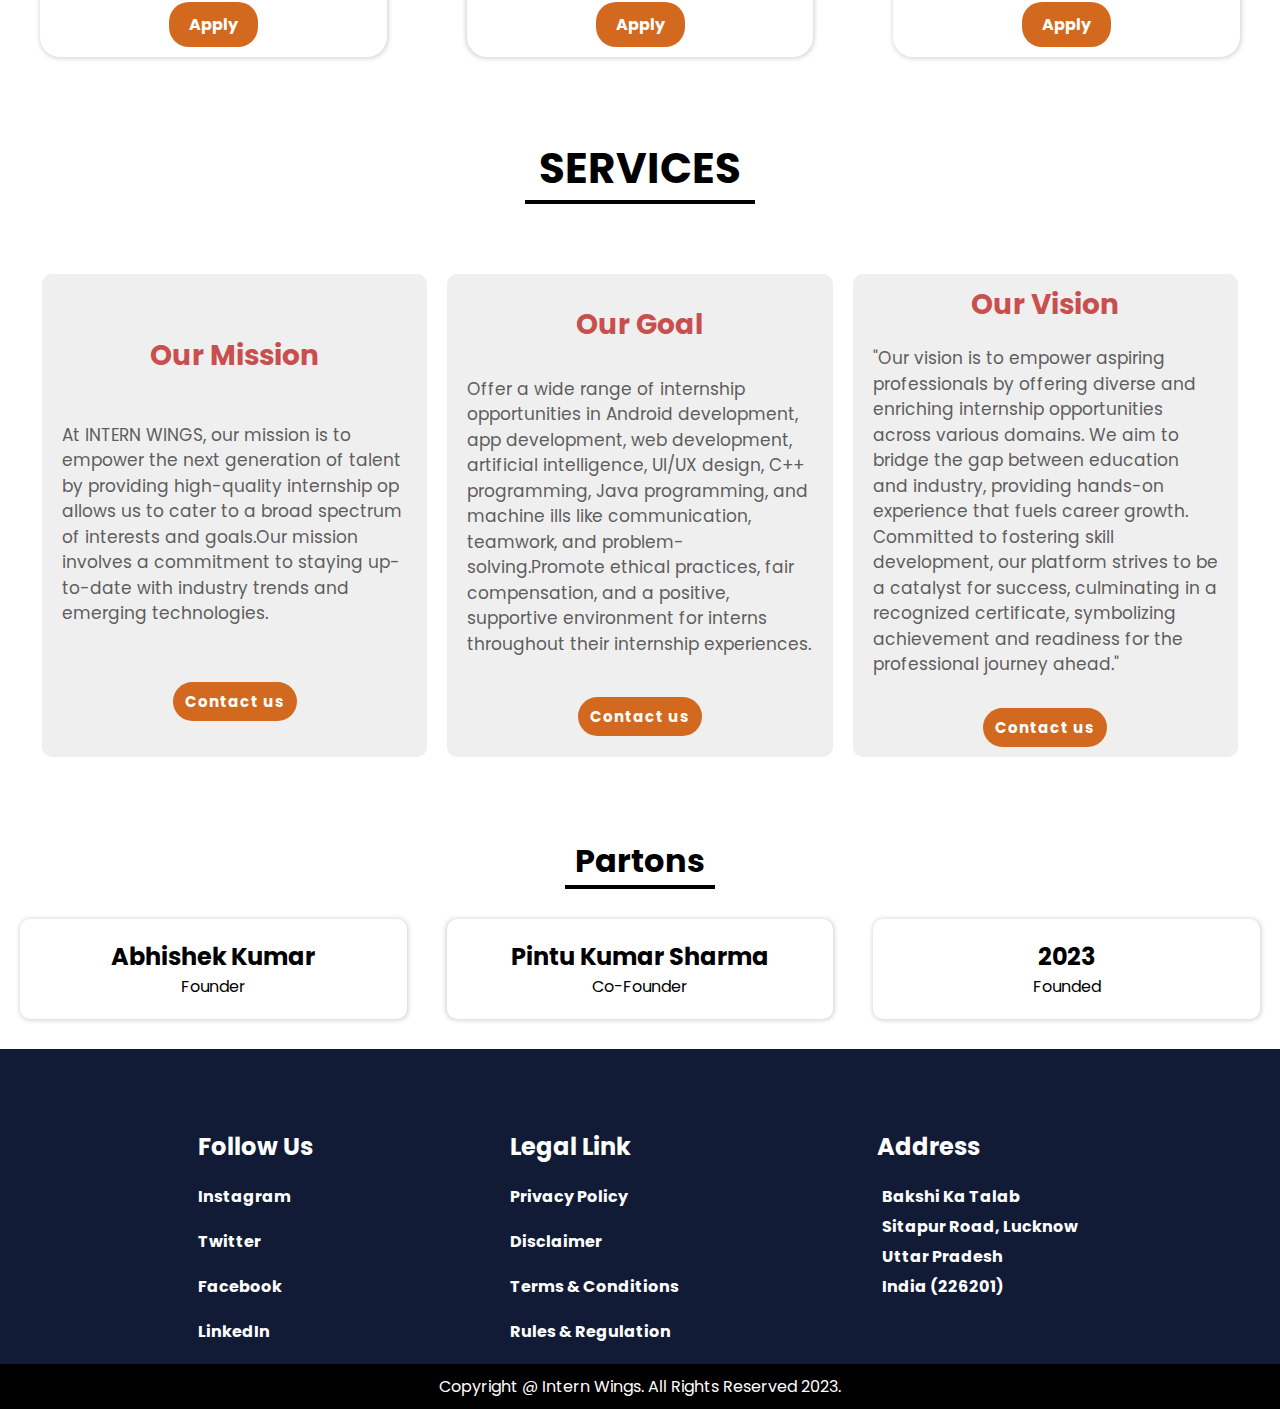
==== commit 787d137c: "Update index.html" ====
--- a/index.html
+++ b/index.html
@@ -277,7 +277,7 @@
                 <li><a href="#">Privacy Policy</a></li>
                 <li><a href="#">Disclaimer</a></li>
                 <li><a href="#">Terms & Conditions</a></li>
-                <li><a href="https://www.linkedin.com/company/intern-wings/">Rules & Regulation</a></li>
+                <li><a href="rule.html">Rules & Regulation</a></li>
             </div>
             <!-- <div class="contact">
                 <h2>Contact Us</h2>
@@ -294,30 +294,8 @@
         <div class="copyright">
             <p>Copyright @ Intern Wings. All Rights Reserved 2023.</p>
         </div>  
-        
-
-        <!-- back to top -->
-        
-        <div id="back-to-top" onclick="scrollToTop()">Back to Top</div>
-
-    </div>
-
-    <script>
-        window.onscroll = function () { scrollFunction() };
-
-        function scrollFunction() {
-            if (document.body.scrollTop > 20 || document.documentElement.scrollTop > 20) {
-                document.getElementById("back-to-top").style.display = "block";
-            } else {
-                document.getElementById("back-to-top").style.display = "none";
-            }
-        }
-
-        function scrollToTop() {
-            document.body.scrollTop = 0;
-            document.documentElement.scrollTop = 0;
-        }
-    </script>
+
+    </div>
     </footer>
     
     <script src="https://cdn.jsdelivr.net/npm/locomotive-scroll@3.5.4/dist/locomotive-scroll.js"></script>
--- a/style.css
+++ b/style.css
@@ -7,9 +7,12 @@
     text-decoration: none;
     font-family: "Poppins", sans-serif;
 }
+html{
+    scroll-behavior: smooth;
+}
 
 body{
-
+    scroll-behavior: smooth;
     position: relative;
 }
 .query{
@@ -17,11 +20,11 @@
     width: 60px;
     height: 60px;
     right: 2rem;
-    bottom: 2rem;
-    align-items: center;
-    text-align: center;
-    color: #fff;
-    position: absolute;
+    bottom: 2.6rem;
+    align-items: center;
+    text-align: center;
+    color: #fff;
+    position: fixed;
     border: 2px solid #fff;
     border-radius: 50%;
     display: inline-flex;
@@ -383,6 +386,20 @@
     background-color: black;
 }
 
+/* back to top */
+
+#back-to-top {
+  
+    position: fixed;
+    bottom: 5px;
+    right: 15px;
+    background-color: rgb(106, 10, 216);
+    color: white;
+    border: none;
+    border-radius: 5px;
+    padding: 10px 15px;
+    cursor: pointer;
+}
 
 /* services panel-4 */
 @media screen and (max-width: 940px){
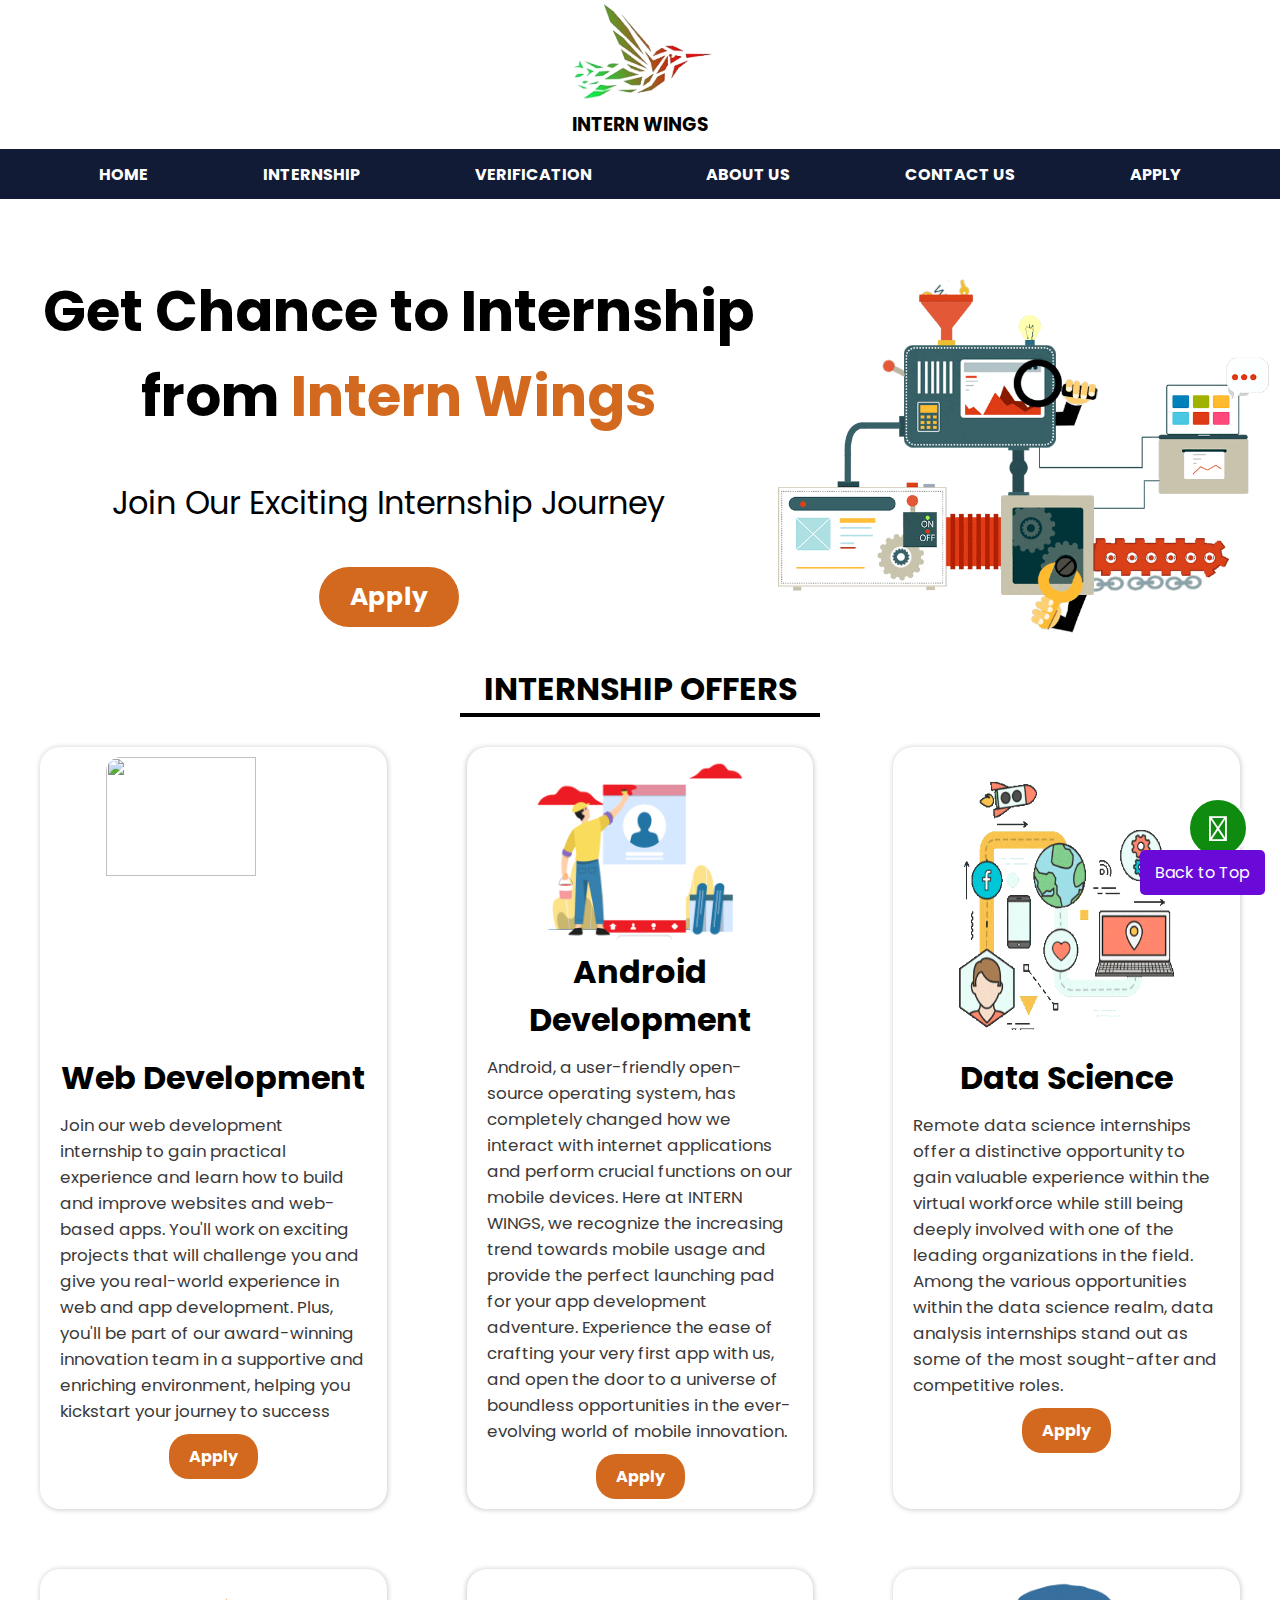
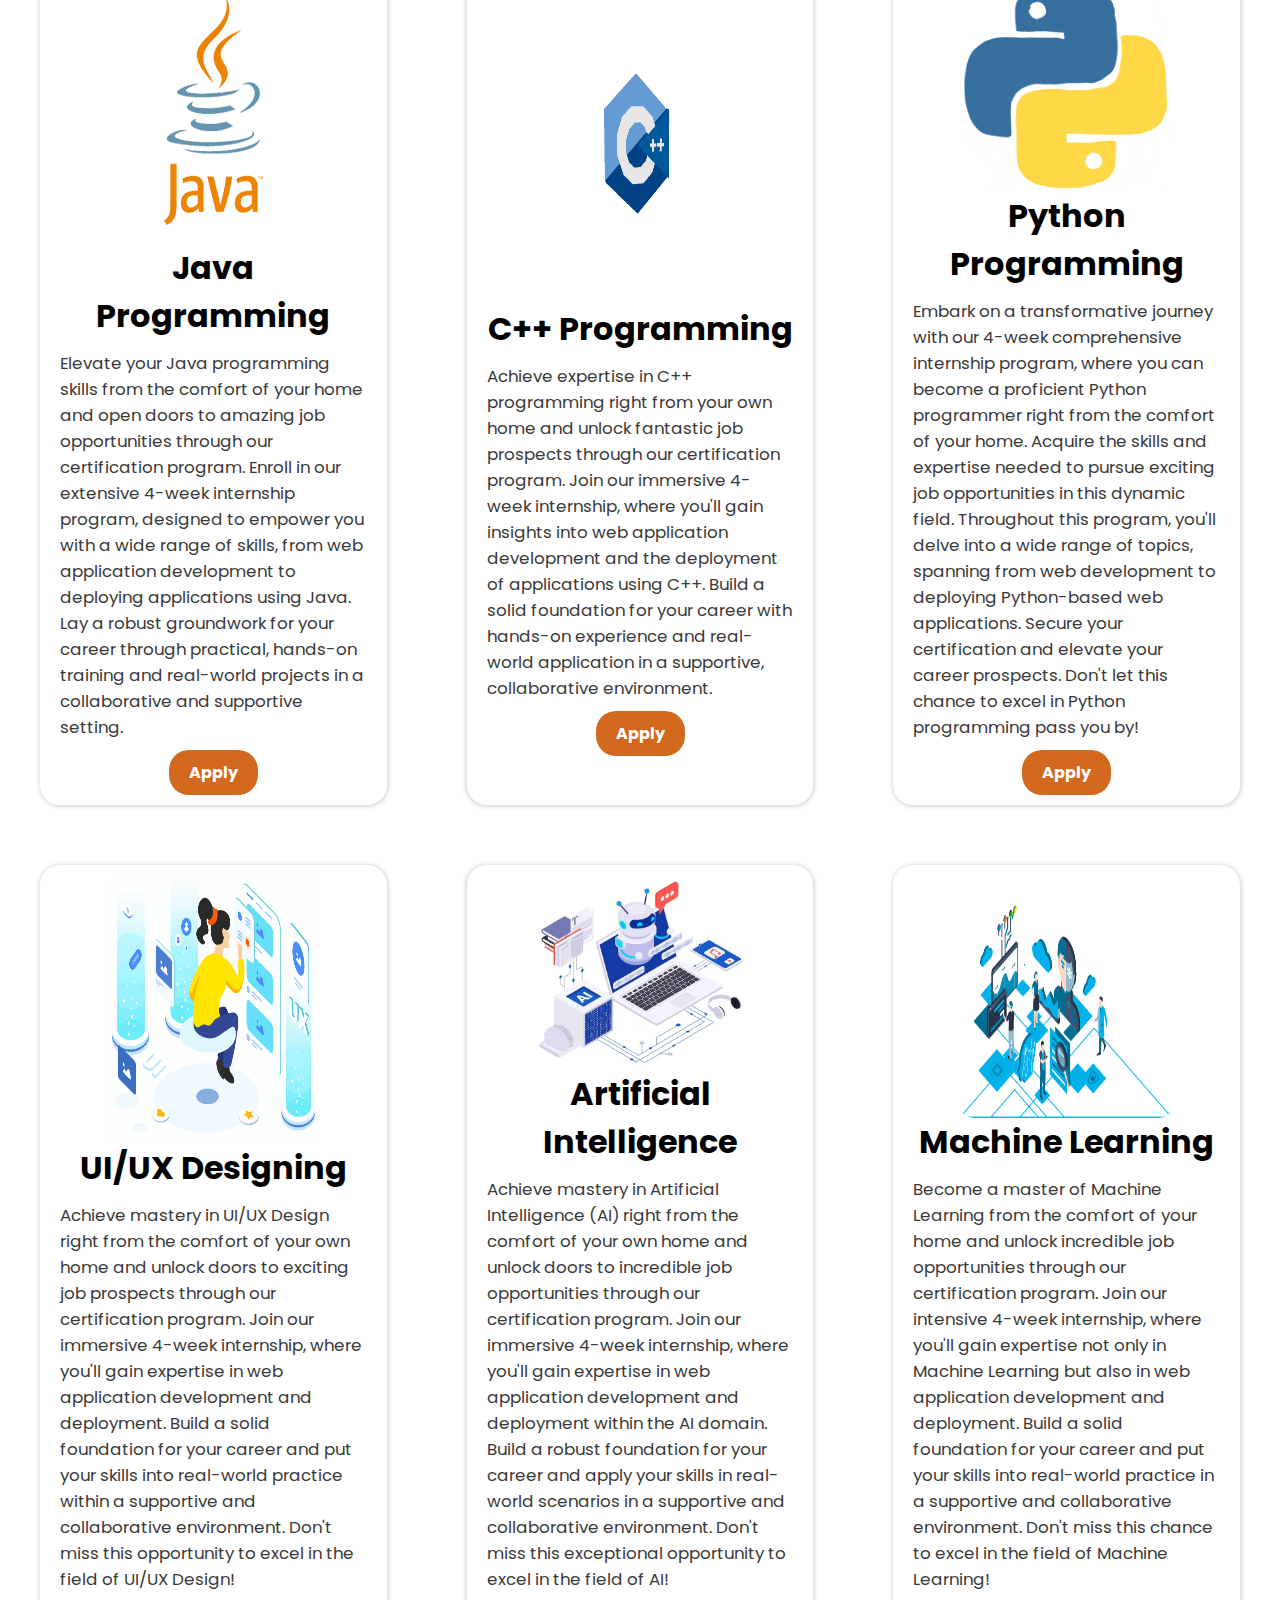
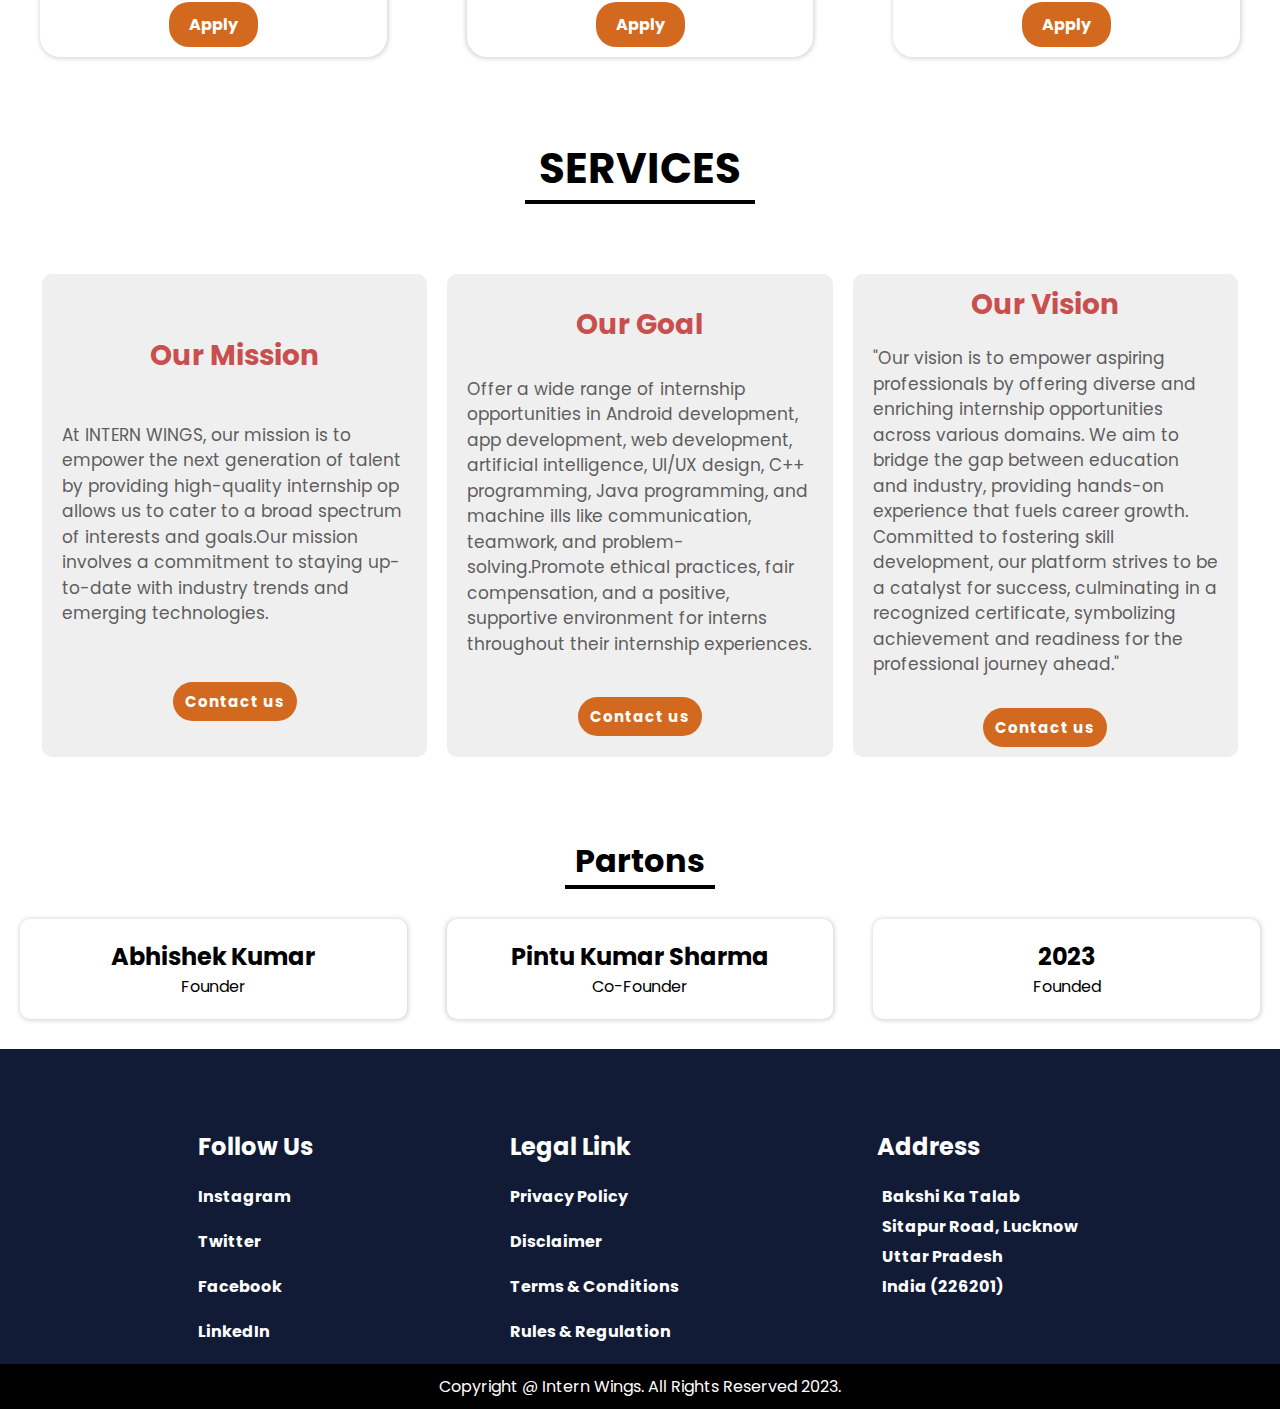
==== commit cd3a9442: "Update index.html" ====
--- a/index.html
+++ b/index.html
@@ -294,8 +294,30 @@
         <div class="copyright">
             <p>Copyright @ Intern Wings. All Rights Reserved 2023.</p>
         </div>  
-
-    </div>
+        
+
+        <!-- back to top -->
+        
+        <div id="back-to-top" onclick="scrollToTop()">Back to Top</div>
+
+    </div>
+            <!-- back to top script-->
+    <script>
+        window.onscroll = function () { scrollFunction() };
+
+        function scrollFunction() {
+            if (document.body.scrollTop > 20 || document.documentElement.scrollTop > 20) {
+                document.getElementById("back-to-top").style.display = "block";
+            } else {
+                document.getElementById("back-to-top").style.display = "none";
+            }
+        }
+
+        function scrollToTop() {
+            document.body.scrollTop = 0;
+            document.documentElement.scrollTop = 0;
+        }
+    </script>
     </footer>
     
     <script src="https://cdn.jsdelivr.net/npm/locomotive-scroll@3.5.4/dist/locomotive-scroll.js"></script>
